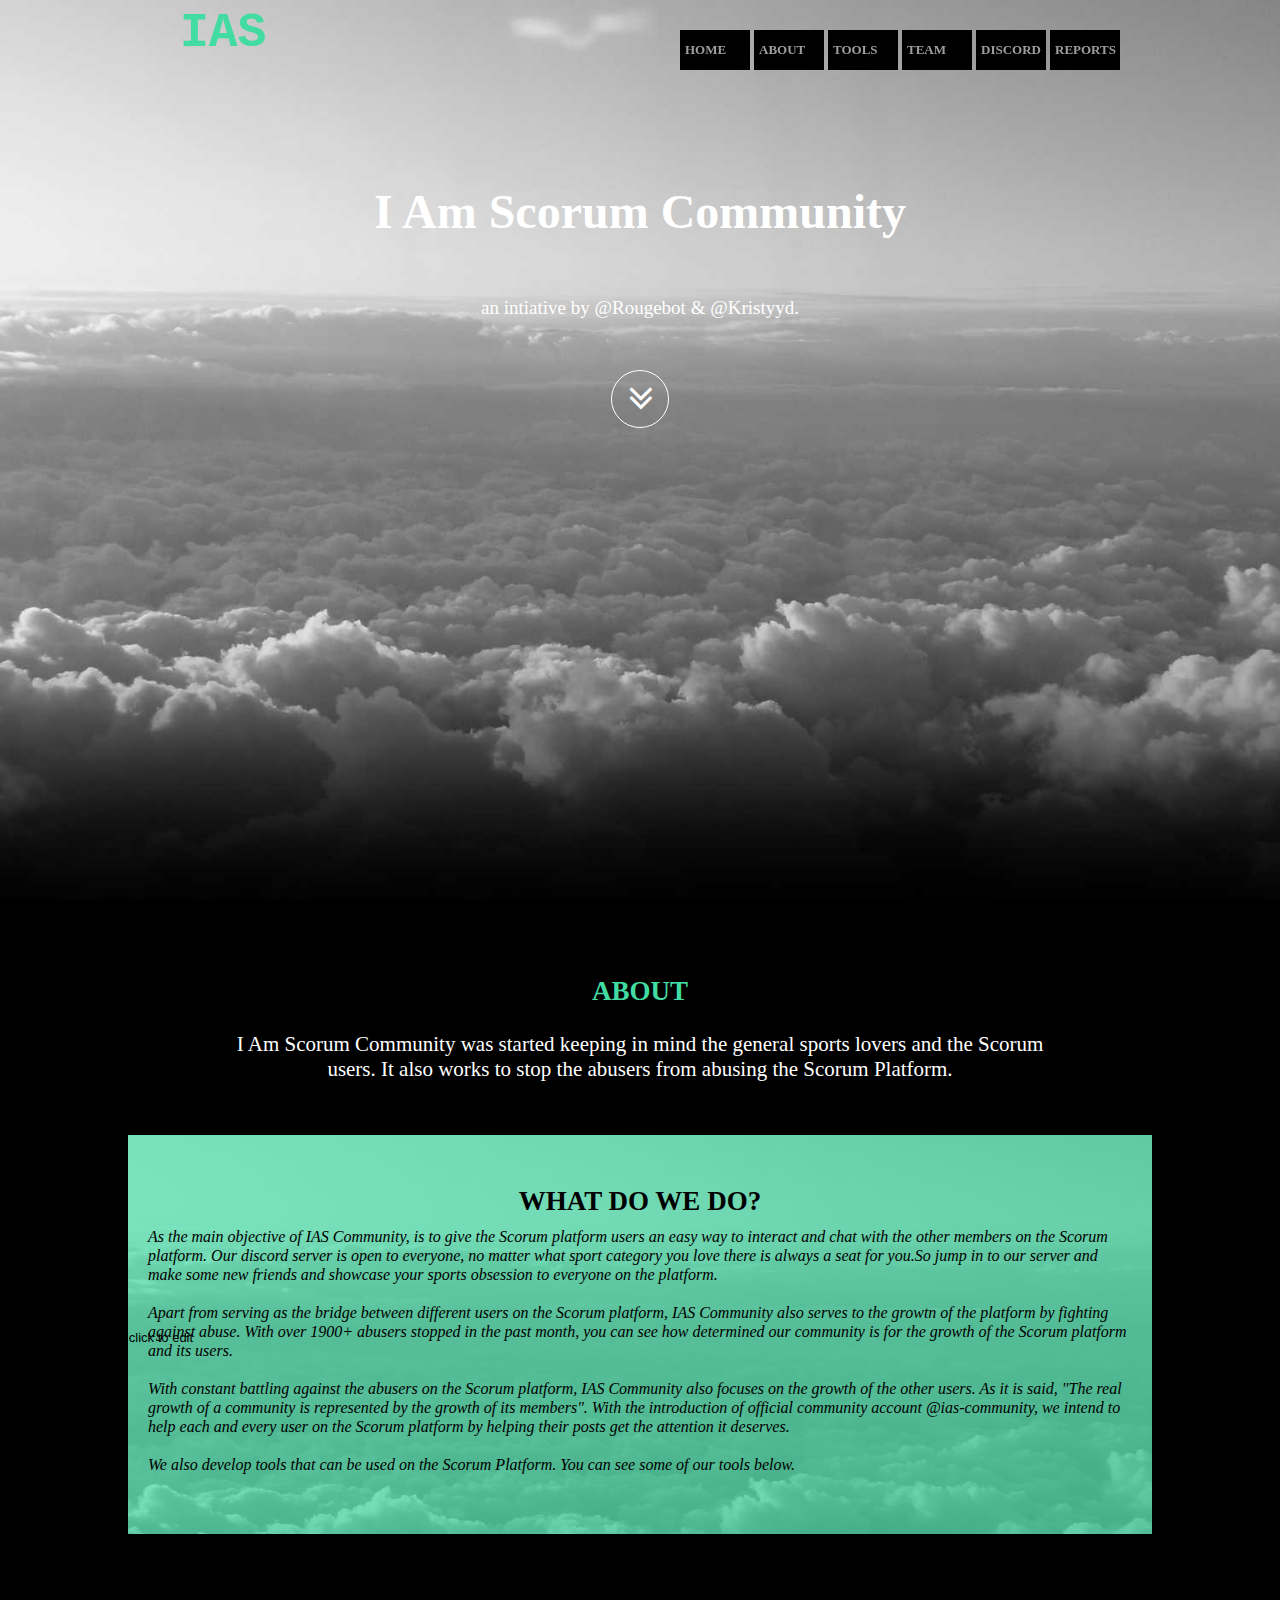
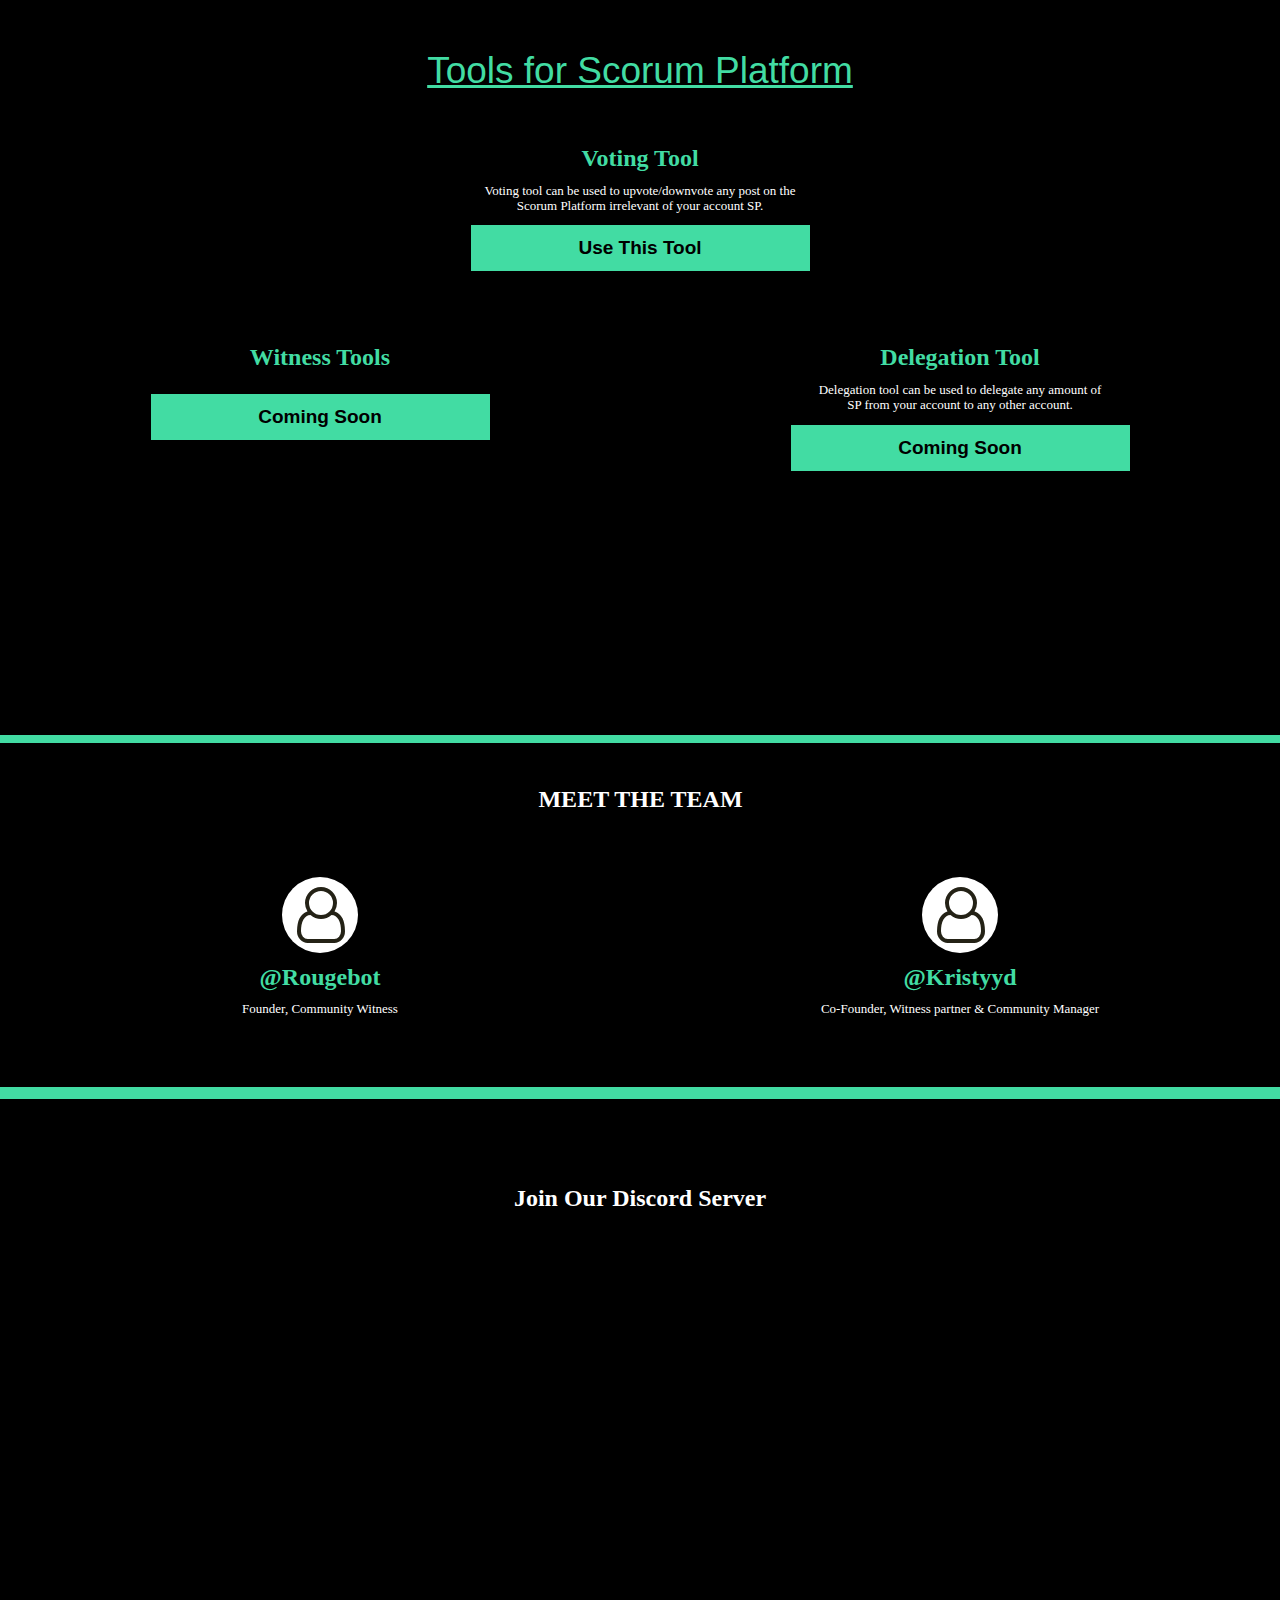
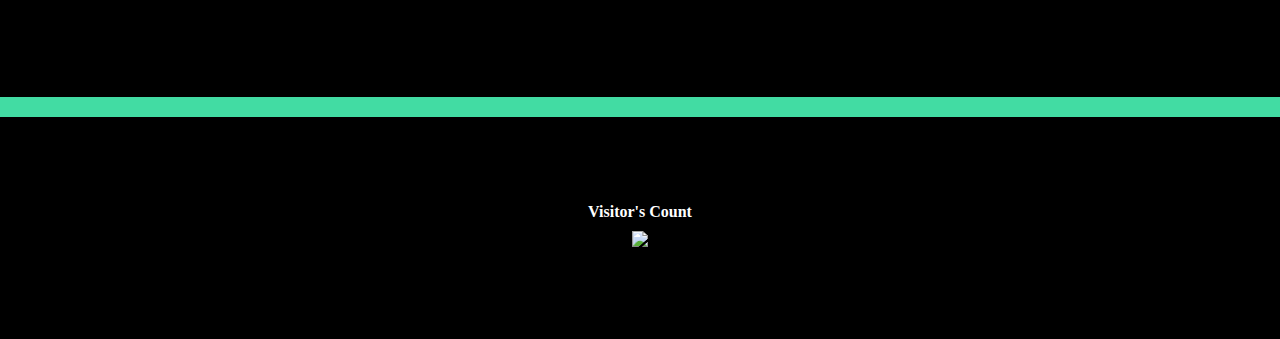
==== index.html @ da286ef6 "Add files via upload" ====
<!doctype html>
<html>
<head>
<meta charset="utf-8">
<title>I Am Scorum Community Official Site</title>

<meta name="viewport" content="width=device-width, initial-scale=1.0">
<link href="font-awesome.min.css" rel="stylesheet">
<link href="I_Am_Scorum.css" rel="stylesheet">
<link href="index.css" rel="stylesheet">
<!-- Insert Google Analytics code here -->
</head>
<body data-spy="scroll">
<div id="wb_Text10">
<span style="color:#000000;font-family:Arial;font-size:13px;">Double click to edit</span></div>
<header id="PageHeader1" data--10-bottom="height:50px;" data--10-top="background:rgba(0,0,0,1);" data-bottom="height:80px;" data-top="background:rgba(0,0,0,0);">
<div id="PageHeader1_Container">
<div id="wb_Text9">
<span style="color:#42DCA3;font-family:'Courier New';font-size:48px;"><strong>IAS</strong></span></div>
<div id="wb_CssMenu1" data--10-top="top:0px;" data-top="top:30px;">
<ul role="menubar">
<li class="firstmain"><a role="menuitem" href="./index.html" target="_self">HOME</a>
</li>
<li><a role="menuitem" href="./index.html#about" target="_self">ABOUT</a>
</li>
<li><a role="menuitem" class="withsubmenu" href="./index.html#Tools_for_scorum" target="_self">TOOLS</a>

<ul role="menu">
<li class="firstitem lastitem"><a role="menuitem" href="./votetool.html" target="_self" title="Voting Tool">Voting&nbsp;Tool</a>
</li>
</ul>
</li>
<li><a role="menuitem" href="./index.html#team" target="_self">TEAM</a>
</li>
<li><a role="menuitem" href="./index.html#contact" target="_self">DISCORD</a>
</li>
<li><a role="menuitem" href="./community_reports.html" target="_self">REPORTS</a>
</li>
</ul>
</div>
</div>
</header>
<div id="intro">
<div id="intro_Container">
<div id="wb_Text1">
<span style="color:#FFFFFF;font-family:'Trebuchet MS';font-size:48px;"><strong>I Am Scorum Community<br><br></strong></span><span style="color:#FFFFFF;font-family:'Trebuchet MS';font-size:19px;">an intiative by @Rougebot &amp; @Kristyyd.<br></span></div>
<div id="wb_FontAwesomeIcon10">
<a href="#about"><div id="FontAwesomeIcon10"><i class="fa fa-angle-double-down"></i></div></a></div>
</div>
</div>
<div id="about">
<div id="about_Container">
<div id="wb_Text3">
<span style="color:#42DCA3;font-family:'Trebuchet MS';font-size:27px;"><strong>ABOUT</strong></span><span style="color:#FFFFFF;font-family:'Trebuchet MS';font-size:21px;"><br><br>I Am Scorum Community was started keeping in mind the general sports lovers and the Scorum users. It also works to stop the abusers from abusing the Scorum Platform.</span></div>
</div>
</div>
<div id="wb_ReadMore">
<div id="ReadMore-overlay"></div>
<div id="ReadMore">
<div class="row">
<div class="col-1">
<div id="wb_Text14">
<span style="color:#000000;font-family:'Trebuchet MS';font-size:27px;"><strong>WHAT DO WE DO?</strong></span>
</div>
<div id="wb_text">
<span style="color:#000000;font-family:'Trebuchet MS';font-size:16px;"><em>As the main objective of IAS Community, is to give the Scorum platform users an easy way to interact and chat with the other members on the Scorum platform. Our discord server is open to everyone, no matter what sport category you love there is always a seat for you.So jump in to our server and make some new friends and showcase your sports obsession to everyone on the platform.<br><br>Apart from serving as the bridge between different users on the Scorum platform, IAS Community also serves to the growtn of the platform by fighting against abuse. With over 1900+ abusers stopped in the past month, you can see how determined our community is for the growth of the Scorum platform and its users.<br><br>With constant battling against the abusers on the Scorum platform, IAS Community also focuses on the growth of the other users. As it is said, &quot;The real growth of a community is represented by the growth of its members&quot;. With the introduction of official community account @ias-community, we intend to help each and every user on the Scorum platform by helping their posts get the attention it deserves.<br><br>We also develop tools that can be used on the Scorum Platform. You can see some of our tools below.</em></span>
</div>
</div>
</div>
</div>
</div>
<div id="Layer1">
<div id="Layer1_Container">
<div id="wb_Text13">
&nbsp;</div>
</div>
</div>
<div id="wb_Tools_for_scorum">
<div id="Tools_for_scorum">
<div class="row">
<div class="col-1">
<div id="wb_Text2">
<span style="color:#42DCA3;font-family:Arial;font-size:37px;"><u>Tools for Scorum Platform</u></span>
</div>
</div>
</div>
</div>
</div>
<div id="wb_LayoutGrid3">
<div id="LayoutGrid3">
<div class="row">
<div class="col-1">
</div>
</div>
</div>
</div>
<div id="wb_LayoutGrid1">
<div id="LayoutGrid1">
<div class="row">
<div class="col-1">
<div id="wb_Heading2">
<h3 id="Heading2">Voting Tool</h3>
</div>
<div id="wb_Text12">
<span style="color:#FFFFFF;font-family:'Trebuchet MS';font-size:13px;">Voting tool can be used to upvote/downvote any post on the<br>Scorum Platform irrelevant of your account SP.</span>
</div>
<a href="./votetool.html"><div id="Banner1"><span>Use This Tool</span></div></a>
</div>
<div class="col-2">
<div id="wb_Heading8">
<h3 id="Heading8">Anonymous Abuser Reporting</h3>
</div>
<div id="wb_Text24">
<span style="color:#FFFFFF;font-family:'Trebuchet MS';font-size:13px;"> Anonymous Abuser Reporting is for those people who want to report an abuse on the Scorum platform but are afraid of revenge flag wars.</span>
</div>
<a href="./community_reports.html"><div id="Banner2"><span>Use This Tool</span></div></a>
</div>
</div>
</div>
</div>
<div id="wb_LayoutGrid2">
<div id="LayoutGrid2">
<div class="row">
<div class="col-1">
<div id="wb_Heading5">
<h3 id="Heading5">Witness Tools</h3>
</div>
<div id="wb_Text20">
&nbsp;
</div>
<div id="Banner3"><span>Coming Soon</span></div>
</div>
<div class="col-2">
<div id="wb_Heading4">
<h3 id="Heading4">Delegation Tool</h3>
</div>
<div id="wb_Text17">
<span style="color:#FFFFFF;font-family:'Trebuchet MS';font-size:13px;">Delegation tool can be used to delegate any amount of<br>SP from your account to any other account.</span>
</div>
<div id="Banner4"><span>Coming Soon</span></div>
</div>
</div>
</div>
</div>
<div id="Layer2">
<div id="Layer2_Container">
<div id="wb_Text15">
&nbsp;</div>
</div>
</div>
<div id="Layer3">
<div id="Layer3_Container">
<div id="wb_Text18">
&nbsp;</div>
</div>
</div>
<div id="team">
<div id="team_Container">
<div id="wb_Text4">
<span style="color:#FFFFFF;font-family:'Trebuchet MS';font-size:24px;"><strong>MEET THE TEAM</strong></span></div>
</div>
</div>
<div id="wb_team_grid">
<div id="team_grid">
<div class="row">
<div class="col-1">
<div id="wb_Team1">
<a href="https://scorum.com/en-us/profile/@rougebot" target="_blank" title="Rougebot"><div id="Team1"><i class="fa fa-user-o"></i></div></a>
</div>
<div id="wb_Name1">
<h3 id="Name1">@Rougebot</h3>
</div>
<div id="wb_Text8">
<span style="color:#FFFFFF;font-family:'Trebuchet MS';font-size:13px;">Founder, Community Witness</span>
</div>
<hr id="spacer-line1">
</div>
<div class="col-2">
<div id="wb_FontAwesomeIcon2">
<a href="https://scorum.com/en-us/profile/@kristyyd" target="_blank" title="Kristyyd"><div id="FontAwesomeIcon2"><i class="fa fa-user-o"></i></div></a>
</div>
<div id="wb_Heading1">
<h3 id="Heading1">@Kristyyd</h3>
</div>
<div id="wb_Text7">
<span style="color:#FFFFFF;font-family:'Trebuchet MS';font-size:13px;">Co-Founder, Witness partner &amp; Community Manager</span>
</div>
</div>
</div>
</div>
</div>
<div id="quote">
<div id="quote_Container">
<div id="wb_Text5">
&nbsp;</div>
</div>
</div>
<div id="wb_contact">
<div id="contact">
<div class="row">
<div class="col-1">
<div id="wb_Text6">
<span style="color:#FFFFFF;font-family:'Trebuchet MS';font-size:24px;"><strong>Join Our Discord Server</strong></span>
</div>
<div id="Html1">
<iframe src="https://discordapp.com/widget?id=514727382062727178&theme=dark" width="300" height="400" allowtransparency="true" frameborder="0"></iframe></div>
</div>
</div>
</div>
</div>
<div id="Layer4">
<div id="Layer4_Container">
<div id="wb_Text19">
&nbsp;</div>
</div>
</div>
<div id="wb_LayoutGrid4">
<div id="LayoutGrid4">
<div class="row">
<div class="col-1">
<div id="wb_Text23">
<span style="color:#FFFFFF;font-family:'Trebuchet MS';font-size:16px;"><strong>Visitor's Count</strong></span>
</div>
<div id="Html3">
<div align=center><a href='https://www.counter12.com'><img src='https://www.counter12.com/img-7d6bW51db5ay3047-9.gif' border='0' alt='conter12'></a></div></div>
</div>
</div>
</div>
</div>
<script src="jquery-1.12.4.min.js"></script>
<script src="skrollr.min.js"></script>
<script src="jquery-ui.min.js"></script>
<script src="wb.animatetext.min.js"></script>
<script src="scrollspy.min.js"></script>
<script src="wwb14.min.js"></script>
<script type='text/javascript' src='https://www.counter12.com/ad.js?id=7d6bW51db5ay3047'></script><script src="index.js"></script>
</body>
</html>
---- I_Am_Scorum.css ----
@-webkit-keyframes animate-background
{
   0% { background-color: #000000;  }
   100% { background-color: #FFFFFF;  }
}
@-moz-keyframes animate-background
{
   0% { background-color: #000000;  }
   100% { background-color: #FFFFFF;  }
}
@-o-keyframes animate-background
{
   0% { background-color: #000000;  }
   100% { background-color: #FFFFFF;  }
}
@-ms-keyframes animate-background
{
   0% { background-color: #000000;  }
   100% { background-color: #FFFFFF;  }
}
@keyframes animate-background
{
   0% { background-color: #000000;  }
   100% { background-color: #FFFFFF;  }
}
@-webkit-keyframes animate-fade-in
{
   0% { opacity: 0;  }
   100% { opacity: 1;  }
}
@-moz-keyframes animate-fade-in
{
   0% { opacity: 0;  }
   100% { opacity: 1;  }
}
@-o-keyframes animate-fade-in
{
   0% { opacity: 0;  }
   100% { opacity: 1;  }
}
@-ms-keyframes animate-fade-in
{
   0% { opacity: 0;  }
   100% { opacity: 1;  }
}
@keyframes animate-fade-in
{
   0% { opacity: 0;  }
   100% { opacity: 1;  }
}
@-webkit-keyframes animate-fade-out
{
   0% { opacity: 1;  }
   100% { opacity: 0;  }
}
@-moz-keyframes animate-fade-out
{
   0% { opacity: 1;  }
   100% { opacity: 0;  }
}
@-o-keyframes animate-fade-out
{
   0% { opacity: 1;  }
   100% { opacity: 0;  }
}
@-ms-keyframes animate-fade-out
{
   0% { opacity: 1;  }
   100% { opacity: 0;  }
}
@keyframes animate-fade-out
{
   0% { opacity: 1;  }
   100% { opacity: 0;  }
}
@-webkit-keyframes transform-scale-in
{
   0% { opacity: 0; -webkit-transform: rotate(0deg) scale(0,0) ;  }
   100% { opacity: 1; -webkit-transform: rotate(0deg) scale(1.0,1.0) ;  }
}
@-moz-keyframes transform-scale-in
{
   0% { opacity: 0; -moz-transform: rotate(0deg) scale(0,0) ;  }
   100% { opacity: 1; -moz-transform: rotate(0deg) scale(1.0,1.0) ;  }
}
@-o-keyframes transform-scale-in
{
   0% { opacity: 0; -o-transform: rotate(0deg) scale(0,0) ;  }
   100% { opacity: 1; -o-transform: rotate(0deg) scale(1.0,1.0) ;  }
}
@-ms-keyframes transform-scale-in
{
   0% { opacity: 0; -ms-transform: rotate(0deg) scale(0,0) ;  }
   100% { opacity: 1; -ms-transform: rotate(0deg) scale(1.0,1.0) ;  }
}
@keyframes transform-scale-in
{
   0% { opacity: 0; transform: rotate(0deg) scale(0,0) ;  }
   100% { opacity: 1; transform: rotate(0deg) scale(1.0,1.0) ;  }
}
@-webkit-keyframes transform-spring
{
   0% { -webkit-transform: rotate(0deg) ;  }
   30% { -webkit-transform: rotate(0deg) scale(1.0,0.5) ;  }
   40% { -webkit-transform: rotate(0deg) scale(1.0,1.5) ;  }
   50% { -webkit-transform: rotate(0deg) scale(1.0,0.7) ;  }
   61% { -webkit-transform: rotate(0deg) scale(1.0,1.4) ;  }
   72% { -webkit-transform: rotate(0deg) scale(1.0,0.8) ;  }
   83% { -webkit-transform: rotate(0deg) scale(1.0,1.2) ;  }
   100% { -webkit-transform: rotate(0deg) scale(1.0,1.0) ;  }
}
@-moz-keyframes transform-spring
{
   0% { -moz-transform: rotate(0deg) ;  }
   30% { -moz-transform: rotate(0deg) scale(1.0,0.5) ;  }
   40% { -moz-transform: rotate(0deg) scale(1.0,1.5) ;  }
   50% { -moz-transform: rotate(0deg) scale(1.0,0.7) ;  }
   61% { -moz-transform: rotate(0deg) scale(1.0,1.4) ;  }
   72% { -moz-transform: rotate(0deg) scale(1.0,0.8) ;  }
   83% { -moz-transform: rotate(0deg) scale(1.0,1.2) ;  }
   100% { -moz-transform: rotate(0deg) scale(1.0,1.0) ;  }
}
@-o-keyframes transform-spring
{
   0% { -o-transform: rotate(0deg) ;  }
   30% { -o-transform: rotate(0deg) scale(1.0,0.5) ;  }
   40% { -o-transform: rotate(0deg) scale(1.0,1.5) ;  }
   50% { -o-transform: rotate(0deg) scale(1.0,0.7) ;  }
   61% { -o-transform: rotate(0deg) scale(1.0,1.4) ;  }
   72% { -o-transform: rotate(0deg) scale(1.0,0.8) ;  }
   83% { -o-transform: rotate(0deg) scale(1.0,1.2) ;  }
   100% { -o-transform: rotate(0deg) scale(1.0,1.0) ;  }
}
@-ms-keyframes transform-spring
{
   0% { -ms-transform: rotate(0deg) ;  }
   30% { -ms-transform: rotate(0deg) scale(1.0,0.5) ;  }
   40% { -ms-transform: rotate(0deg) scale(1.0,1.5) ;  }
   50% { -ms-transform: rotate(0deg) scale(1.0,0.7) ;  }
   61% { -ms-transform: rotate(0deg) scale(1.0,1.4) ;  }
   72% { -ms-transform: rotate(0deg) scale(1.0,0.8) ;  }
   83% { -ms-transform: rotate(0deg) scale(1.0,1.2) ;  }
   100% { -ms-transform: rotate(0deg) scale(1.0,1.0) ;  }
}
@keyframes transform-spring
{
   0% { transform: rotate(0deg) ;  }
   30% { transform: rotate(0deg) scale(1.0,0.5) ;  }
   40% { transform: rotate(0deg) scale(1.0,1.5) ;  }
   50% { transform: rotate(0deg) scale(1.0,0.7) ;  }
   61% { transform: rotate(0deg) scale(1.0,1.4) ;  }
   72% { transform: rotate(0deg) scale(1.0,0.8) ;  }
   83% { transform: rotate(0deg) scale(1.0,1.2) ;  }
   100% { transform: rotate(0deg) scale(1.0,1.0) ;  }
}
@-webkit-keyframes transform-swing
{
   0% { -webkit-transform: rotate(0deg) ;  }
   20% { -webkit-transform-origin: top center; -webkit-transform: rotate(15deg) ;  }
   40% { -webkit-transform-origin: top center; -webkit-transform: rotate(-10deg) ;  }
   60% { -webkit-transform-origin: top center; -webkit-transform: rotate(5deg) ;  }
   80% { -webkit-transform-origin: top center; -webkit-transform: rotate(-5deg) ;  }
   100% { -webkit-transform-origin: top center; -webkit-transform: rotate(0deg) ;  }
}
@-moz-keyframes transform-swing
{
   0% { -moz-transform: rotate(0deg) ;  }
   20% { -moz-transform-origin: top center; -moz-transform: rotate(15deg) ;  }
   40% { -moz-transform-origin: top center; -moz-transform: rotate(-10deg) ;  }
   60% { -moz-transform-origin: top center; -moz-transform: rotate(5deg) ;  }
   80% { -moz-transform-origin: top center; -moz-transform: rotate(-5deg) ;  }
   100% { -moz-transform-origin: top center; -moz-transform: rotate(0deg) ;  }
}
@-o-keyframes transform-swing
{
   0% { -o-transform: rotate(0deg) ;  }
   20% { -o-transform-origin: top center; -o-transform: rotate(15deg) ;  }
   40% { -o-transform-origin: top center; -o-transform: rotate(-10deg) ;  }
   60% { -o-transform-origin: top center; -o-transform: rotate(5deg) ;  }
   80% { -o-transform-origin: top center; -o-transform: rotate(-5deg) ;  }
   100% { -o-transform-origin: top center; -o-transform: rotate(0deg) ;  }
}
@-ms-keyframes transform-swing
{
   0% { -ms-transform: rotate(0deg) ;  }
   20% { -ms-transform-origin: top center; -ms-transform: rotate(15deg) ;  }
   40% { -ms-transform-origin: top center; -ms-transform: rotate(-10deg) ;  }
   60% { -ms-transform-origin: top center; -ms-transform: rotate(5deg) ;  }
   80% { -ms-transform-origin: top center; -ms-transform: rotate(-5deg) ;  }
   100% { -ms-transform-origin: top center; -ms-transform: rotate(0deg) ;  }
}
@keyframes transform-swing
{
   0% { transform: rotate(0deg) ;  }
   20% { transform-origin: top center; transform: rotate(15deg) ;  }
   40% { transform-origin: top center; transform: rotate(-10deg) ;  }
   60% { transform-origin: top center; transform: rotate(5deg) ;  }
   80% { transform-origin: top center; transform: rotate(-5deg) ;  }
   100% { transform-origin: top center; transform: rotate(0deg) ;  }
}
@-webkit-keyframes transform-tada
{
   0% { -webkit-transform: rotate(0deg) ;  }
   10% { -webkit-transform: rotate(-3deg) scale(0.9,0.9) ;  }
   20% { -webkit-transform: rotate(-3deg) scale(0.9,0.9) ;  }
   30% { -webkit-transform: rotate(3deg) scale(1.1,1.1) ;  }
   40% { -webkit-transform: rotate(-3deg) scale(1.1,1.1) ;  }
   50% { -webkit-transform: rotate(3deg) scale(1.1,1.1) ;  }
   60% { -webkit-transform: rotate(-3deg) scale(1.1,1.1) ;  }
   70% { -webkit-transform: rotate(3deg) scale(1.1,1.1) ;  }
   80% { -webkit-transform: rotate(-3deg) scale(1.1,1.1) ;  }
   90% { -webkit-transform: rotate(3deg) scale(1.1,1.1) ;  }
   100% { -webkit-transform: rotate(0deg) scale(1.0,1.0) ;  }
}
@-moz-keyframes transform-tada
{
   0% { -moz-transform: rotate(0deg) ;  }
   10% { -moz-transform: rotate(-3deg) scale(0.9,0.9) ;  }
   20% { -moz-transform: rotate(-3deg) scale(0.9,0.9) ;  }
   30% { -moz-transform: rotate(3deg) scale(1.1,1.1) ;  }
   40% { -moz-transform: rotate(-3deg) scale(1.1,1.1) ;  }
   50% { -moz-transform: rotate(3deg) scale(1.1,1.1) ;  }
   60% { -moz-transform: rotate(-3deg) scale(1.1,1.1) ;  }
   70% { -moz-transform: rotate(3deg) scale(1.1,1.1) ;  }
   80% { -moz-transform: rotate(-3deg) scale(1.1,1.1) ;  }
   90% { -moz-transform: rotate(3deg) scale(1.1,1.1) ;  }
   100% { -moz-transform: rotate(0deg) scale(1.0,1.0) ;  }
}
@-o-keyframes transform-tada
{
   0% { -o-transform: rotate(0deg) ;  }
   10% { -o-transform: rotate(-3deg) scale(0.9,0.9) ;  }
   20% { -o-transform: rotate(-3deg) scale(0.9,0.9) ;  }
   30% { -o-transform: rotate(3deg) scale(1.1,1.1) ;  }
   40% { -o-transform: rotate(-3deg) scale(1.1,1.1) ;  }
   50% { -o-transform: rotate(3deg) scale(1.1,1.1) ;  }
   60% { -o-transform: rotate(-3deg) scale(1.1,1.1) ;  }
   70% { -o-transform: rotate(3deg) scale(1.1,1.1) ;  }
   80% { -o-transform: rotate(-3deg) scale(1.1,1.1) ;  }
   90% { -o-transform: rotate(3deg) scale(1.1,1.1) ;  }
   100% { -o-transform: rotate(0deg) scale(1.0,1.0) ;  }
}
@-ms-keyframes transform-tada
{
   0% { -ms-transform: rotate(0deg) ;  }
   10% { -ms-transform: rotate(-3deg) scale(0.9,0.9) ;  }
   20% { -ms-transform: rotate(-3deg) scale(0.9,0.9) ;  }
   30% { -ms-transform: rotate(3deg) scale(1.1,1.1) ;  }
   40% { -ms-transform: rotate(-3deg) scale(1.1,1.1) ;  }
   50% { -ms-transform: rotate(3deg) scale(1.1,1.1) ;  }
   60% { -ms-transform: rotate(-3deg) scale(1.1,1.1) ;  }
   70% { -ms-transform: rotate(3deg) scale(1.1,1.1) ;  }
   80% { -ms-transform: rotate(-3deg) scale(1.1,1.1) ;  }
   90% { -ms-transform: rotate(3deg) scale(1.1,1.1) ;  }
   100% { -ms-transform: rotate(0deg) scale(1.0,1.0) ;  }
}
@keyframes transform-tada
{
   0% { transform: rotate(0deg) ;  }
   10% { transform: rotate(-3deg) scale(0.9,0.9) ;  }
   20% { transform: rotate(-3deg) scale(0.9,0.9) ;  }
   30% { transform: rotate(3deg) scale(1.1,1.1) ;  }
   40% { transform: rotate(-3deg) scale(1.1,1.1) ;  }
   50% { transform: rotate(3deg) scale(1.1,1.1) ;  }
   60% { transform: rotate(-3deg) scale(1.1,1.1) ;  }
   70% { transform: rotate(3deg) scale(1.1,1.1) ;  }
   80% { transform: rotate(-3deg) scale(1.1,1.1) ;  }
   90% { transform: rotate(3deg) scale(1.1,1.1) ;  }
   100% { transform: rotate(0deg) scale(1.0,1.0) ;  }
}
@-webkit-keyframes transform-wobble
{
   0% { -webkit-transform: rotate(0deg) ;  }
   15% { -webkit-transform: translate(-25%,0px) rotate(-5deg) ;  }
   30% { -webkit-transform: translate(20%,0px) rotate(3deg) ;  }
   45% { -webkit-transform: translate(-15%,0px) rotate(-3deg) ;  }
   60% { -webkit-transform: translate(10%,0px) rotate(2deg) ;  }
   75% { -webkit-transform: translate(-5%,0px) rotate(-1deg) ;  }
   100% { -webkit-transform: translate(0px,0px) rotate(0deg) ;  }
}
@-moz-keyframes transform-wobble
{
   0% { -moz-transform: rotate(0deg) ;  }
   15% { -moz-transform: translate(-25%,0px) rotate(-5deg) ;  }
   30% { -moz-transform: translate(20%,0px) rotate(3deg) ;  }
   45% { -moz-transform: translate(-15%,0px) rotate(-3deg) ;  }
   60% { -moz-transform: translate(10%,0px) rotate(2deg) ;  }
   75% { -moz-transform: translate(-5%,0px) rotate(-1deg) ;  }
   100% { -moz-transform: translate(0px,0px) rotate(0deg) ;  }
}
@-o-keyframes transform-wobble
{
   0% { -o-transform: rotate(0deg) ;  }
   15% { -o-transform: translate(-25%,0px) rotate(-5deg) ;  }
   30% { -o-transform: translate(20%,0px) rotate(3deg) ;  }
   45% { -o-transform: translate(-15%,0px) rotate(-3deg) ;  }
   60% { -o-transform: translate(10%,0px) rotate(2deg) ;  }
   75% { -o-transform: translate(-5%,0px) rotate(-1deg) ;  }
   100% { -o-transform: translate(0px,0px) rotate(0deg) ;  }
}
@-ms-keyframes transform-wobble
{
   0% { -ms-transform: rotate(0deg) ;  }
   15% { -ms-transform: translate(-25%,0px) rotate(-5deg) ;  }
   30% { -ms-transform: translate(20%,0px) rotate(3deg) ;  }
   45% { -ms-transform: translate(-15%,0px) rotate(-3deg) ;  }
   60% { -ms-transform: translate(10%,0px) rotate(2deg) ;  }
   75% { -ms-transform: translate(-5%,0px) rotate(-1deg) ;  }
   100% { -ms-transform: translate(0px,0px) rotate(0deg) ;  }
}
@keyframes transform-wobble
{
   0% { transform: rotate(0deg) ;  }
   15% { transform: translate(-25%,0px) rotate(-5deg) ;  }
   30% { transform: translate(20%,0px) rotate(3deg) ;  }
   45% { transform: translate(-15%,0px) rotate(-3deg) ;  }
   60% { transform: translate(10%,0px) rotate(2deg) ;  }
   75% { transform: translate(-5%,0px) rotate(-1deg) ;  }
   100% { transform: translate(0px,0px) rotate(0deg) ;  }
}
a
{
   color: #42DCA3;
   text-decoration: underline;
}
a:hover
{
   color: #ADFF2F;
   text-decoration: underline;
}
input:focus, textarea:focus, select:focus
{
   outline: none;
}
.visibility-hidden
{
   visibility: hidden;
}
a.ias_site
{
   color: #42DCA3;
   text-decoration: underline;
}
a.ias_site:visited
{
   color: #42DCA3;
   text-decoration: underline;
}
a.ias_site:active
{
   color: #42DCA3;
   text-decoration: underline;
}
a.ias_site:hover
{
   color: #ADFF2F;
   text-decoration: underline;
}
h1, .h1
{
   font-family: Arial;
   font-weight: bold;
   font-size: 32px;
   text-decoration: none;
   color: #000000;
   background-color: transparent;
   margin: 0px 0px 0px 0px;
   padding: 0px 0px 0px 0px;
   display: inline;
}
h2, .h2
{
   font-family: Arial;
   font-weight: bold;
   font-size: 27px;
   text-decoration: none;
   color: #000000;
   background-color: transparent;
   margin: 0px 0px 0px 0px;
   padding: 0px 0px 0px 0px;
   display: inline;
}
h3, .h3
{
   font-family: Arial;
   font-size: 24px;
   text-decoration: none;
   color: #000000;
   background-color: transparent;
   margin: 0px 0px 0px 0px;
   padding: 0px 0px 0px 0px;
   display: inline;
}
h4, .h4
{
   font-family: Arial;
   font-size: 21px;
   font-style: italic;
   text-decoration: none;
   color: #000000;
   background-color: transparent;
   margin: 0px 0px 0px 0px;
   padding: 0px 0px 0px 0px;
   display: inline;
}
h5, .h5
{
   font-family: Arial;
   font-size: 19px;
   text-decoration: none;
   color: #000000;
   background-color: transparent;
   margin: 0px 0px 0px 0px;
   padding: 0px 0px 0px 0px;
   display: inline;
}
h6, .h6
{
   font-family: Arial;
   font-size: 16px;
   text-decoration: none;
   color: #000000;
   background-color: transparent;
   margin: 0px 0px 0px 0px;
   padding: 0px 0px 0px 0px;
   display: inline;
}
.CustomStyle
{
   font-family: "Courier New";
   font-weight: bold;
   font-size: 16px;
   text-decoration: none;
   color: #000080;
   background-color: transparent;
}
---- index.css ----
html, body, #container
{
   width: 100%;
   height: 100%;
}
body
{
   background-color: #000000;
   color: #000000;
   font-family: Arial;
   font-weight: normal;
   font-size: 13px;
   line-height: 1.1875;
   margin: 0;
   padding: 0;
   overflow-x: hidden;
}
#PageHeader1
{
   background-color: #000000;
   background-image: none;
   box-sizing: border-box;
}
#PageHeader1
{
   -webkit-transition: all 500ms linear 0ms;
   -moz-transition: all 500ms linear 0ms;
   transition: all 500ms linear 0ms;
}
#wb_Text6 
{
   background-color: transparent;
   background-image: none;
   border: 0px solid #000000;
   padding: 10px 0px 10px 0px;
   margin: 0;
   text-align: center;
}
#wb_Text6 div
{
   text-align: center;
}
#wb_Text14 
{
   background-color: transparent;
   background-image: none;
   border: 0px solid #000000;
   padding: 0;
   margin: 0;
   text-align: center;
}
#wb_Text14 div
{
   text-align: center;
}
#wb_FontAwesomeIcon2
{
   background-color: #FFFFFF;
   background-image: none;
   border: 0px solid #000000;
   border-radius: 50%;
   text-align: center;
   margin: 0;
   padding: 10px 10px 10px 10px;
   vertical-align: top;
   display:inline-block;
   position:relative;
}
#wb_FontAwesomeIcon2:hover
{
   background-color: #000000;
   background-image: none;
   border: 0px solid #000000;
}
#FontAwesomeIcon2
{
   height: 56px;
   width: 56px;
}
#FontAwesomeIcon2 i
{
   color: #242216;
   display: inline-block;
   font-size: 56px;
   line-height: 56px;
   vertical-align: middle;
   width: 47px;
}
#wb_FontAwesomeIcon2:hover i
{
   color: #42DCA3;
}
#intro
{
   background-color: transparent;
   background-image: url(images/clouds_bg.jpg);
   background-repeat: repeat;
   background-position: center bottom;
   background-attachment: scroll;
   background-size: cover;
   margin: 0;
}
#about
{
   background-color: #000000;
   background-image: none;
   margin: 0;
}
#wb_Text1 
{
   background-color: transparent;
   background-image: none;
   border: 0px solid #000000;
   padding: 0;
   margin: 0;
   text-align: center;
}
#wb_Text1 div
{
   text-align: center;
}
#wb_Text3 
{
   background-color: transparent;
   background-image: none;
   border: 0px solid #000000;
   padding: 0;
   margin: 0;
   text-align: center;
}
#wb_Text3 div
{
   text-align: center;
}
#wb_Text4 
{
   background-color: transparent;
   background-image: none;
   border: 0px solid #000000;
   padding: 0;
   margin: 0;
   text-align: center;
}
#wb_Text4 div
{
   text-align: center;
}
#wb_ReadMore
{
   clear: both;
   position: relative;
   table-layout: fixed;
   display: table;
   text-align: center;
   width: 100%;
   background-color: transparent;
   background-image: url(images/clouds_bg.jpg);
   background-repeat: repeat;
   background-position: center center;
   background-attachment: scroll;
   background-size: cover;
   border: 0px solid #000000;
   box-sizing: border-box;
   margin: 0;
   margin-right: auto;
   margin-left: auto;
   max-width: 1024px;
}
#ReadMore
{
   box-sizing: border-box;
   padding: 50px 0px 50px 0px;
   margin-right: auto;
   margin-left: auto;
}
#ReadMore .row
{
   margin-right: 0;
   margin-left: 0;
}
#ReadMore > .row > .col-1
{
   box-sizing: border-box;
   font-size: 0px;
   min-height: 1px;
   padding-right: 0px;
   padding-left: 0px;
   position: relative;
}
#ReadMore > .row > .col-1
{
   float: left;
}
#ReadMore > .row > .col-1
{
   background-color: transparent;
   background-image: none;
   border: 0px solid #FFFFFF;
   width: 100%;
   text-align: center;
}
#ReadMore:before,
#ReadMore:after,
#ReadMore .row:before,
#ReadMore .row:after
{
   display: table;
   content: " ";
}
#ReadMore:after,
#ReadMore .row:after
{
   clear: both;
}
@media (max-width: 480px)
{
#ReadMore > .row > .col-1
{
   float: none;
   width: 100% !important;
}
}
#ReadMore-overlay
{
   position: absolute;
   top: 0;
   right: 0;
   bottom: 0;
   left: 0;
   background-color: #42DCA3;
   opacity: 0.68;
}
#Layer1
{
   background-color: #000000;
   background-image: none;
   margin: 0;
}
#wb_Tools_for_scorum
{
   clear: both;
   position: relative;
   table-layout: fixed;
   display: table;
   text-align: center;
   width: 100%;
   background-color: transparent;
   background-image: none;
   border: 0px solid #CCCCCC;
   box-sizing: border-box;
   margin: 0;
}
#Tools_for_scorum
{
   box-sizing: border-box;
   padding: 0px 15px 0px 15px;
   margin-right: auto;
   margin-left: auto;
}
#Tools_for_scorum .row
{
   margin-right: -15px;
   margin-left: -15px;
}
#Tools_for_scorum > .row > .col-1
{
   box-sizing: border-box;
   font-size: 0px;
   min-height: 1px;
   padding-right: 15px;
   padding-left: 15px;
   position: relative;
}
#Tools_for_scorum > .row > .col-1
{
   float: left;
}
#Tools_for_scorum > .row > .col-1
{
   background-color: transparent;
   background-image: none;
   border: 0px solid #FFFFFF;
   width: 100%;
   text-align: center;
}
#Tools_for_scorum:before,
#Tools_for_scorum:after,
#Tools_for_scorum .row:before,
#Tools_for_scorum .row:after
{
   display: table;
   content: " ";
}
#Tools_for_scorum:after,
#Tools_for_scorum .row:after
{
   clear: both;
}
@media (max-width: 480px)
{
#Tools_for_scorum > .row > .col-1
{
   float: none;
   width: 100% !important;
}
}
#wb_LayoutGrid3
{
   clear: both;
   position: relative;
   table-layout: fixed;
   display: table;
   text-align: center;
   width: 100%;
   background-color: transparent;
   background-image: none;
   border: 0px solid #CCCCCC;
   box-sizing: border-box;
   margin: 0;
}
#LayoutGrid3
{
   box-sizing: border-box;
   padding: 0px 15px 0px 15px;
   margin-right: auto;
   margin-left: auto;
}
#LayoutGrid3 .row
{
   margin-right: -15px;
   margin-left: -15px;
}
#LayoutGrid3 > .row > .col-1
{
   box-sizing: border-box;
   font-size: 0px;
   min-height: 1px;
   padding-right: 15px;
   padding-left: 15px;
   position: relative;
}
#LayoutGrid3 > .row > .col-1
{
   float: left;
}
#LayoutGrid3 > .row > .col-1
{
   background-color: transparent;
   background-image: none;
   border: 0px solid #FFFFFF;
   width: 100%;
   text-align: center;
}
#LayoutGrid3:before,
#LayoutGrid3:after,
#LayoutGrid3 .row:before,
#LayoutGrid3 .row:after
{
   display: table;
   content: " ";
}
#LayoutGrid3:after,
#LayoutGrid3 .row:after
{
   clear: both;
}
@media (max-width: 480px)
{
#LayoutGrid3 > .row > .col-1
{
   float: none;
   width: 100% !important;
}
}
#wb_LayoutGrid1
{
   clear: both;
   position: relative;
   table-layout: fixed;
   display: table;
   text-align: center;
   width: 100%;
   background-color: #000000;
   background-image: none;
   border: 0px solid #CCCCCC;
   box-sizing: border-box;
   margin: 0;
   margin-right: auto;
   margin-left: auto;
   max-width: 1280px;
}
#LayoutGrid1
{
   box-sizing: border-box;
   padding: 40px 15px 20px 15px;
   margin-right: auto;
   margin-left: auto;
}
#LayoutGrid1 .row
{
   margin-right: -15px;
   margin-left: -15px;
}
#LayoutGrid1 > .row > .col-1, #LayoutGrid1 > .row > .col-2
{
   box-sizing: border-box;
   font-size: 0px;
   min-height: 1px;
   padding-right: 15px;
   padding-left: 15px;
   position: relative;
}
#LayoutGrid1 > .row > .col-1, #LayoutGrid1 > .row > .col-2
{
   float: left;
}
#LayoutGrid1 > .row > .col-1
{
   background-color: transparent;
   background-image: none;
   border: 0px solid #FFFFFF;
   width: 100%;
   text-align: center;
}
#LayoutGrid1 > .row > .col-2
{
   background-color: transparent;
   background-image: none;
   border: 0px solid #FFFFFF;
   display: none;
   width: 0;
   text-align: center;
}
#LayoutGrid1:before,
#LayoutGrid1:after,
#LayoutGrid1 .row:before,
#LayoutGrid1 .row:after
{
   display: table;
   content: " ";
}
#LayoutGrid1:after,
#LayoutGrid1 .row:after
{
   clear: both;
}
@media (max-width: 480px)
{
#LayoutGrid1 > .row > .col-1, #LayoutGrid1 > .row > .col-2
{
   float: none;
   width: 100%;
}
}
#wb_LayoutGrid2
{
   clear: both;
   position: relative;
   table-layout: fixed;
   display: table;
   text-align: center;
   width: 100%;
   background-color: #000000;
   background-image: none;
   border: 0px solid #CCCCCC;
   box-sizing: border-box;
   margin: 0;
   margin-right: auto;
   margin-left: auto;
   max-width: 1280px;
}
#LayoutGrid2
{
   box-sizing: border-box;
   padding: 40px 15px 20px 15px;
   margin-right: auto;
   margin-left: auto;
}
#LayoutGrid2 .row
{
   margin-right: -15px;
   margin-left: -15px;
}
#LayoutGrid2 > .row > .col-1, #LayoutGrid2 > .row > .col-2
{
   box-sizing: border-box;
   font-size: 0px;
   min-height: 1px;
   padding-right: 15px;
   padding-left: 15px;
   position: relative;
}
#LayoutGrid2 > .row > .col-1, #LayoutGrid2 > .row > .col-2
{
   float: left;
}
#LayoutGrid2 > .row > .col-1
{
   background-color: transparent;
   background-image: none;
   border: 0px solid #FFFFFF;
   width: 50%;
   text-align: center;
}
#LayoutGrid2 > .row > .col-2
{
   background-color: transparent;
   background-image: none;
   border: 0px solid #FFFFFF;
   width: 50%;
   text-align: center;
}
#LayoutGrid2:before,
#LayoutGrid2:after,
#LayoutGrid2 .row:before,
#LayoutGrid2 .row:after
{
   display: table;
   content: " ";
}
#LayoutGrid2:after,
#LayoutGrid2 .row:after
{
   clear: both;
}
@media (max-width: 480px)
{
#LayoutGrid2 > .row > .col-1, #LayoutGrid2 > .row > .col-2
{
   float: none;
   width: 100%;
}
}
#Layer2
{
   background-color: #000000;
   background-image: none;
   margin: 0;
}
#Layer3
{
   background-color: #42DCA3;
   background-image: none;
   margin: 0;
}
#team
{
   background-color: #000000;
   background-image: none;
   margin: 0;
}
#wb_team_grid
{
   clear: both;
   position: relative;
   table-layout: fixed;
   display: table;
   text-align: center;
   width: 100%;
   background-color: #000000;
   background-image: none;
   border: 0px solid #CCCCCC;
   box-sizing: border-box;
   margin: 0;
   margin-right: auto;
   margin-left: auto;
   max-width: 1280px;
}
#team_grid
{
   box-sizing: border-box;
   padding: 40px 15px 20px 15px;
   margin-right: auto;
   margin-left: auto;
}
#team_grid .row
{
   margin-right: -15px;
   margin-left: -15px;
}
#team_grid > .row > .col-1, #team_grid > .row > .col-2
{
   box-sizing: border-box;
   font-size: 0px;
   min-height: 1px;
   padding-right: 15px;
   padding-left: 15px;
   position: relative;
}
#team_grid > .row > .col-1, #team_grid > .row > .col-2
{
   float: left;
}
#team_grid > .row > .col-1
{
   background-color: transparent;
   background-image: none;
   border: 0px solid #FFFFFF;
   width: 50%;
   text-align: center;
}
#team_grid > .row > .col-2
{
   background-color: transparent;
   background-image: none;
   border: 0px solid #FFFFFF;
   width: 50%;
   text-align: center;
}
#team_grid:before,
#team_grid:after,
#team_grid .row:before,
#team_grid .row:after
{
   display: table;
   content: " ";
}
#team_grid:after,
#team_grid .row:after
{
   clear: both;
}
@media (max-width: 480px)
{
#team_grid > .row > .col-1, #team_grid > .row > .col-2
{
   float: none;
   width: 100%;
}
}
#wb_Team1
{
   background-color: #FFFFFF;
   background-image: none;
   border: 0px solid #000000;
   border-radius: 50%;
   text-align: center;
   margin: 0;
   padding: 10px 10px 10px 10px;
   vertical-align: top;
   display:inline-block;
   position:relative;
}
#wb_Team1:hover
{
   background-color: #000000;
   background-image: none;
   border: 0px solid #000000;
}
#Team1
{
   height: 56px;
   width: 56px;
}
#Team1 i
{
   color: #242216;
   display: inline-block;
   font-size: 56px;
   line-height: 56px;
   vertical-align: middle;
   width: 47px;
}
#wb_Team1:hover i
{
   color: #42DCA3;
}
#wb_Name1
{
   background-color: transparent;
   background-image: none;
   border: 0px solid #FFFFFF;
   box-sizing: border-box;
   margin: 0;
   padding: 10px 0px 10px 0px;
   text-align: center;
}
#Name1
{
   color: #42DCA3;
   font-family: "Trebuchet MS";
   font-weight: bold;
   font-size: 24px;
   margin: 0;
   text-align: center;
}
#Name1 a
{
   color: #42DCA3;
   text-decoration: none;
}
#wb_Name3
{
   background-color: transparent;
   background-image: none;
   border: 0px solid #FFFFFF;
   box-sizing: border-box;
   margin: 0;
   padding: 10px 0px 10px 0px;
   text-align: center;
}
#Name3
{
   color: #42DCA3;
   font-family: "Trebuchet MS";
   font-weight: bold;
   font-size: 24px;
   margin: 0;
   text-align: center;
}
#Name3 a
{
   color: #42DCA3;
   text-decoration: none;
}
#wb_Text8 
{
   background-color: transparent;
   background-image: none;
   border: 0px solid #000000;
   padding: 0px 0px 10px 0px;
   margin: 0;
   text-align: center;
}
#wb_Text8 div
{
   text-align: center;
}
#wb_Text11 
{
   background-color: transparent;
   background-image: none;
   border: 0px solid #000000;
   padding: 0px 0px 10px 0px;
   margin: 0;
   text-align: center;
}
#wb_Text11 div
{
   text-align: center;
}
#quote
{
   background-color: #42DCA3;
   background-image: none;
   margin: 0;
}
#wb_contact
{
   clear: both;
   position: relative;
   table-layout: fixed;
   display: table;
   text-align: center;
   width: 100%;
   background-color: transparent;
   background-image: none;
   border: 0px solid #CCCCCC;
   box-sizing: border-box;
   margin: 0;
}
#contact
{
   box-sizing: border-box;
   padding: 75px 15px 75px 15px;
   margin-right: auto;
   margin-left: auto;
}
#contact .row
{
   margin-right: -15px;
   margin-left: -15px;
}
#contact > .row > .col-1
{
   box-sizing: border-box;
   font-size: 0px;
   min-height: 1px;
   padding-right: 15px;
   padding-left: 15px;
   position: relative;
}
#contact > .row > .col-1
{
   float: left;
}
#contact > .row > .col-1
{
   background-color: transparent;
   background-image: none;
   border: 0px solid #FFFFFF;
   width: 100%;
   text-align: center;
}
#contact:before,
#contact:after,
#contact .row:before,
#contact .row:after
{
   display: table;
   content: " ";
}
#contact:after,
#contact .row:after
{
   clear: both;
}
@media (max-width: 480px)
{
#contact > .row > .col-1
{
   float: none;
   width: 100%;
}
}
#Layer4
{
   background-color: #42DCA3;
   background-image: none;
   margin: 0;
}
#wb_FontAwesomeIcon10
{
   background-color: transparent;
   background-image: none;
   border: 1px solid #FFFFFF;
   border-radius: 50%;
   text-align: center;
   margin: 0;
   padding: 8px 8px 8px 8px;
   -webkit-animation: transform-wobble 1000ms linear 0ms infinite normal both;
   -moz-animation: transform-wobble 1000ms linear 0ms infinite normal both;
   animation: transform-wobble 1000ms linear 0ms infinite normal both;
   vertical-align: top;
}
#wb_FontAwesomeIcon10:hover
{
   background-color: transparent;
   background-image: none;
   border: 1px solid #FFFFFF;
}
#FontAwesomeIcon10
{
   height: 40px;
   width: 40px;
}
#FontAwesomeIcon10 i
{
   color: #FFFFFF;
   display: inline-block;
   font-size: 40px;
   line-height: 40px;
   vertical-align: middle;
   width: 25px;
}
#wb_FontAwesomeIcon10:hover i
{
   color: #FFFFFF;
}
#wb_FontAwesomeIcon11
{
   background-color: #000000;
   background-image: none;
   border: 2px solid #FFFFFF;
   border-radius: 50%;
   text-align: center;
   margin: 0px 10px 0px 0px;
   padding: 10px 10px 10px 10px;
   vertical-align: top;
   display:inline-block;
   position:relative;
}
#wb_FontAwesomeIcon11:hover
{
   background-color: #FFFFFF;
   background-image: none;
   border: 2px solid #FFFFFF;
}
#FontAwesomeIcon11
{
   height: 16px;
   width: 16px;
}
#FontAwesomeIcon11 i
{
   color: #FFFFFF;
   display: inline-block;
   font-size: 16px;
   line-height: 16px;
   vertical-align: middle;
   width: 13px;
}
#wb_FontAwesomeIcon11:hover i
{
   color: #18BC9C;
}
#wb_FontAwesomeIcon11
{
   -webkit-transform: rotate(0deg) ;
   -moz-transform: rotate(0deg) ;
   transform: rotate(0deg) ;
   -webkit-transition: -webkit-transform 500ms linear 0ms;
   -moz-transition: transform 500ms linear 0ms;
   transition: transform 500ms linear 0ms;
}
#wb_FontAwesomeIcon11:hover
{
   -webkit-transform: rotate(360deg) ;
   -moz-transform: rotate(360deg) ;
   transform: rotate(360deg) ;
   -webkit-transition: -webkit-transform 500ms linear 0ms;
   -moz-transition: transform 500ms linear 0ms;
   transition: transform 500ms linear 0ms;
}
#wb_FontAwesomeIcon14
{
   background-color: #000000;
   background-image: none;
   border: 2px solid #FFFFFF;
   border-radius: 50%;
   text-align: center;
   margin: 0px 10px 0px 0px;
   padding: 10px 10px 10px 10px;
   vertical-align: top;
   display:inline-block;
   position:relative;
}
#wb_FontAwesomeIcon14:hover
{
   background-color: #FFFFFF;
   background-image: none;
   border: 2px solid #FFFFFF;
}
#FontAwesomeIcon14
{
   height: 16px;
   width: 16px;
}
#FontAwesomeIcon14 i
{
   color: #FFFFFF;
   display: inline-block;
   font-size: 16px;
   line-height: 16px;
   vertical-align: middle;
   width: 8px;
}
#wb_FontAwesomeIcon14:hover i
{
   color: #18BC9C;
}
#wb_FontAwesomeIcon14
{
   -webkit-transform: rotate(0deg) ;
   -moz-transform: rotate(0deg) ;
   transform: rotate(0deg) ;
   -webkit-transition: -webkit-transform 500ms linear 0ms;
   -moz-transition: transform 500ms linear 0ms;
   transition: transform 500ms linear 0ms;
}
#wb_FontAwesomeIcon14:hover
{
   -webkit-transform: rotate(360deg) ;
   -moz-transform: rotate(360deg) ;
   transform: rotate(360deg) ;
   -webkit-transition: -webkit-transform 500ms linear 0ms;
   -moz-transition: transform 500ms linear 0ms;
   transition: transform 500ms linear 0ms;
}
#wb_FontAwesomeIcon17
{
   background-color: #000000;
   background-image: none;
   border: 2px solid #FFFFFF;
   border-radius: 50%;
   text-align: center;
   margin: 0px 10px 0px 0px;
   padding: 10px 10px 10px 10px;
   vertical-align: top;
   display:inline-block;
   position:relative;
}
#wb_FontAwesomeIcon17:hover
{
   background-color: #FFFFFF;
   background-image: none;
   border: 2px solid #FFFFFF;
}
#FontAwesomeIcon17
{
   height: 16px;
   width: 16px;
}
#FontAwesomeIcon17 i
{
   color: #FFFFFF;
   display: inline-block;
   font-size: 16px;
   line-height: 16px;
   vertical-align: middle;
   width: 12px;
}
#wb_FontAwesomeIcon17:hover i
{
   color: #18BC9C;
}
#wb_FontAwesomeIcon17
{
   -webkit-transform: rotate(0deg) ;
   -moz-transform: rotate(0deg) ;
   transform: rotate(0deg) ;
   -webkit-transition: -webkit-transform 500ms linear 0ms;
   -moz-transition: transform 500ms linear 0ms;
   transition: transform 500ms linear 0ms;
}
#wb_FontAwesomeIcon17:hover
{
   -webkit-transform: rotate(360deg) ;
   -moz-transform: rotate(360deg) ;
   transform: rotate(360deg) ;
   -webkit-transition: -webkit-transform 500ms linear 0ms;
   -moz-transition: transform 500ms linear 0ms;
   transition: transform 500ms linear 0ms;
}
#wb_Text5 
{
   background-color: transparent;
   background-image: none;
   border: 0px solid #000000;
   padding: 0;
   margin: 0;
   text-align: center;
}
#wb_Text5 div
{
   text-align: center;
}
#spacer-line1
{
   border-color: #000000;
   border-style: solid;
   border-bottom-width: 40px;
   border-top: 0px;
   border-left: 0px;
   border-right: 0px;
   height: 0 !important;
   line-height: 0px !important;
   margin: 0;
   padding: 0;
}
#spacer-line3
{
   border-color: #000000;
   border-style: solid;
   border-bottom-width: 40px;
   border-top: 0px;
   border-left: 0px;
   border-right: 0px;
   height: 0 !important;
   line-height: 0px !important;
   margin: 0;
   padding: 0;
}
#wb_Heading1
{
   background-color: transparent;
   background-image: none;
   border: 0px solid #FFFFFF;
   box-sizing: border-box;
   margin: 0;
   padding: 10px 0px 10px 0px;
   text-align: center;
}
#Heading1
{
   color: #42DCA3;
   font-family: "Trebuchet MS";
   font-weight: bold;
   font-size: 24px;
   margin: 0;
   text-align: center;
}
#Heading1 a
{
   color: #42DCA3;
   text-decoration: none;
}
#wb_Text7 
{
   background-color: transparent;
   background-image: none;
   border: 0px solid #000000;
   padding: 0px 0px 10px 0px;
   margin: 0;
   text-align: center;
}
#wb_Text7 div
{
   text-align: center;
}
#wb_Text9 
{
   background-color: transparent;
   background-image: none;
   border: 0px solid #000000;
   padding: 0;
   margin: 0;
   text-align: left;
}
#wb_Text9 div
{
   text-align: left;
}
#wb_Text2 
{
   background-color: transparent;
   background-image: none;
   border: 0px solid #000000;
   padding: 0;
   margin: 0;
   text-align: center;
}
#wb_Text2 div
{
   text-align: center;
}
#wb_Text10 
{
   background-color: transparent;
   background-image: none;
   border: 0px solid #000000;
   padding: 0;
   margin: 0;
   text-align: left;
}
#wb_Text10 div
{
   text-align: left;
}
#wb_text 
{
   background-color: transparent;
   background-image: none;
   border: 0px solid #000000;
   padding: 10px 20px 10px 20px;
   margin: 0;
   text-align: left;
}
#wb_text div
{
   text-align: left;
}
#wb_Text13 
{
   background-color: transparent;
   background-image: none;
   border: 0px solid #000000;
   padding: 0;
   margin: 0;
   text-align: center;
}
#wb_Text13 div
{
   text-align: center;
}
#wb_Text15 
{
   background-color: transparent;
   background-image: none;
   border: 0px solid #000000;
   padding: 0;
   margin: 0;
   text-align: center;
}
#wb_Text15 div
{
   text-align: center;
}
#wb_Heading2
{
   background-color: transparent;
   background-image: none;
   border: 0px solid #FFFFFF;
   box-sizing: border-box;
   margin: 0;
   padding: 10px 0px 10px 0px;
   text-align: center;
}
#Heading2
{
   color: #42DCA3;
   font-family: "Trebuchet MS";
   font-weight: bold;
   font-size: 24px;
   margin: 0;
   text-align: center;
}
#Heading2 a
{
   color: #42DCA3;
   text-decoration: none;
}
#wb_Heading3
{
   background-color: transparent;
   background-image: none;
   border: 0px solid #FFFFFF;
   box-sizing: border-box;
   margin: 0;
   padding: 10px 0px 10px 0px;
   text-align: center;
}
#Heading3
{
   color: #42DCA3;
   font-family: "Trebuchet MS";
   font-weight: bold;
   font-size: 24px;
   margin: 0;
   text-align: center;
}
#Heading3 a
{
   color: #42DCA3;
   text-decoration: none;
}
#wb_Text12 
{
   background-color: transparent;
   background-image: none;
   border: 0px solid #000000;
   padding: 0px 0px 10px 0px;
   margin: 0;
   text-align: center;
}
#wb_Text12 div
{
   text-align: center;
}
#wb_Text16 
{
   background-color: transparent;
   background-image: none;
   border: 0px solid #000000;
   padding: 0px 0px 10px 0px;
   margin: 0;
   text-align: center;
}
#wb_Text16 div
{
   text-align: center;
}
#wb_FontAwesomeIcon3
{
   background-color: #000000;
   background-image: none;
   border: 2px solid #FFFFFF;
   border-radius: 50%;
   text-align: center;
   margin: 0px 10px 0px 0px;
   padding: 10px 10px 10px 10px;
   vertical-align: top;
   display:inline-block;
   position:relative;
}
#wb_FontAwesomeIcon3:hover
{
   background-color: #FFFFFF;
   background-image: none;
   border: 2px solid #FFFFFF;
}
#FontAwesomeIcon3
{
   height: 16px;
   width: 16px;
}
#FontAwesomeIcon3 i
{
   color: #FFFFFF;
   display: inline-block;
   font-size: 16px;
   line-height: 16px;
   vertical-align: middle;
   width: 13px;
}
#wb_FontAwesomeIcon3:hover i
{
   color: #18BC9C;
}
#wb_FontAwesomeIcon3
{
   -webkit-transform: rotate(0deg) ;
   -moz-transform: rotate(0deg) ;
   transform: rotate(0deg) ;
   -webkit-transition: -webkit-transform 500ms linear 0ms;
   -moz-transition: transform 500ms linear 0ms;
   transition: transform 500ms linear 0ms;
}
#wb_FontAwesomeIcon3:hover
{
   -webkit-transform: rotate(360deg) ;
   -moz-transform: rotate(360deg) ;
   transform: rotate(360deg) ;
   -webkit-transition: -webkit-transform 500ms linear 0ms;
   -moz-transition: transform 500ms linear 0ms;
   transition: transform 500ms linear 0ms;
}
#wb_FontAwesomeIcon4
{
   background-color: #000000;
   background-image: none;
   border: 2px solid #FFFFFF;
   border-radius: 50%;
   text-align: center;
   margin: 0px 10px 0px 0px;
   padding: 10px 10px 10px 10px;
   vertical-align: top;
   display:inline-block;
   position:relative;
}
#wb_FontAwesomeIcon4:hover
{
   background-color: #FFFFFF;
   background-image: none;
   border: 2px solid #FFFFFF;
}
#FontAwesomeIcon4
{
   height: 16px;
   width: 16px;
}
#FontAwesomeIcon4 i
{
   color: #FFFFFF;
   display: inline-block;
   font-size: 16px;
   line-height: 16px;
   vertical-align: middle;
   width: 8px;
}
#wb_FontAwesomeIcon4:hover i
{
   color: #18BC9C;
}
#wb_FontAwesomeIcon4
{
   -webkit-transform: rotate(0deg) ;
   -moz-transform: rotate(0deg) ;
   transform: rotate(0deg) ;
   -webkit-transition: -webkit-transform 500ms linear 0ms;
   -moz-transition: transform 500ms linear 0ms;
   transition: transform 500ms linear 0ms;
}
#wb_FontAwesomeIcon4:hover
{
   -webkit-transform: rotate(360deg) ;
   -moz-transform: rotate(360deg) ;
   transform: rotate(360deg) ;
   -webkit-transition: -webkit-transform 500ms linear 0ms;
   -moz-transition: transform 500ms linear 0ms;
   transition: transform 500ms linear 0ms;
}
#wb_FontAwesomeIcon5
{
   background-color: #000000;
   background-image: none;
   border: 2px solid #FFFFFF;
   border-radius: 50%;
   text-align: center;
   margin: 0px 10px 0px 0px;
   padding: 10px 10px 10px 10px;
   vertical-align: top;
   display:inline-block;
   position:relative;
}
#wb_FontAwesomeIcon5:hover
{
   background-color: #FFFFFF;
   background-image: none;
   border: 2px solid #FFFFFF;
}
#FontAwesomeIcon5
{
   height: 16px;
   width: 16px;
}
#FontAwesomeIcon5 i
{
   color: #FFFFFF;
   display: inline-block;
   font-size: 16px;
   line-height: 16px;
   vertical-align: middle;
   width: 12px;
}
#wb_FontAwesomeIcon5:hover i
{
   color: #18BC9C;
}
#wb_FontAwesomeIcon5
{
   -webkit-transform: rotate(0deg) ;
   -moz-transform: rotate(0deg) ;
   transform: rotate(0deg) ;
   -webkit-transition: -webkit-transform 500ms linear 0ms;
   -moz-transition: transform 500ms linear 0ms;
   transition: transform 500ms linear 0ms;
}
#wb_FontAwesomeIcon5:hover
{
   -webkit-transform: rotate(360deg) ;
   -moz-transform: rotate(360deg) ;
   transform: rotate(360deg) ;
   -webkit-transition: -webkit-transform 500ms linear 0ms;
   -moz-transition: transform 500ms linear 0ms;
   transition: transform 500ms linear 0ms;
}
#Line2
{
   border-color: #000000;
   border-style: solid;
   border-bottom-width: 40px;
   border-top: 0px;
   border-left: 0px;
   border-right: 0px;
   height: 0 !important;
   line-height: 0px !important;
   margin: 0;
   padding: 0;
}
#wb_Heading5
{
   background-color: transparent;
   background-image: none;
   border: 0px solid #FFFFFF;
   box-sizing: border-box;
   margin: 0;
   padding: 10px 0px 10px 0px;
   text-align: center;
}
#Heading5
{
   color: #42DCA3;
   font-family: "Trebuchet MS";
   font-weight: bold;
   font-size: 24px;
   margin: 0;
   text-align: center;
}
#Heading5 a
{
   color: #42DCA3;
   text-decoration: none;
}
#wb_Heading6
{
   background-color: transparent;
   background-image: none;
   border: 0px solid #FFFFFF;
   box-sizing: border-box;
   margin: 0;
   padding: 10px 0px 10px 0px;
   text-align: center;
}
#Heading6
{
   color: #42DCA3;
   font-family: "Trebuchet MS";
   font-weight: bold;
   font-size: 24px;
   margin: 0;
   text-align: center;
}
#Heading6 a
{
   color: #42DCA3;
   text-decoration: none;
}
#wb_Text20 
{
   background-color: transparent;
   background-image: none;
   border: 0px solid #000000;
   padding: 0px 0px 10px 0px;
   margin: 0;
   text-align: center;
}
#wb_Text20 div
{
   text-align: center;
}
#wb_Text21 
{
   background-color: transparent;
   background-image: none;
   border: 0px solid #000000;
   padding: 0px 0px 10px 0px;
   margin: 0;
   text-align: center;
}
#wb_Text21 div
{
   text-align: center;
}
#wb_FontAwesomeIcon1
{
   background-color: #000000;
   background-image: none;
   border: 2px solid #FFFFFF;
   border-radius: 50%;
   text-align: center;
   margin: 0px 10px 0px 0px;
   padding: 10px 10px 10px 10px;
   vertical-align: top;
   display:inline-block;
   position:relative;
}
#wb_FontAwesomeIcon1:hover
{
   background-color: #FFFFFF;
   background-image: none;
   border: 2px solid #FFFFFF;
}
#FontAwesomeIcon1
{
   height: 16px;
   width: 16px;
}
#FontAwesomeIcon1 i
{
   color: #FFFFFF;
   display: inline-block;
   font-size: 16px;
   line-height: 16px;
   vertical-align: middle;
   width: 13px;
}
#wb_FontAwesomeIcon1:hover i
{
   color: #18BC9C;
}
#wb_FontAwesomeIcon1
{
   -webkit-transform: rotate(0deg) ;
   -moz-transform: rotate(0deg) ;
   transform: rotate(0deg) ;
   -webkit-transition: -webkit-transform 500ms linear 0ms;
   -moz-transition: transform 500ms linear 0ms;
   transition: transform 500ms linear 0ms;
}
#wb_FontAwesomeIcon1:hover
{
   -webkit-transform: rotate(360deg) ;
   -moz-transform: rotate(360deg) ;
   transform: rotate(360deg) ;
   -webkit-transition: -webkit-transform 500ms linear 0ms;
   -moz-transition: transform 500ms linear 0ms;
   transition: transform 500ms linear 0ms;
}
#wb_FontAwesomeIcon6
{
   background-color: #000000;
   background-image: none;
   border: 2px solid #FFFFFF;
   border-radius: 50%;
   text-align: center;
   margin: 0px 10px 0px 0px;
   padding: 10px 10px 10px 10px;
   vertical-align: top;
   display:inline-block;
   position:relative;
}
#wb_FontAwesomeIcon6:hover
{
   background-color: #FFFFFF;
   background-image: none;
   border: 2px solid #FFFFFF;
}
#FontAwesomeIcon6
{
   height: 16px;
   width: 16px;
}
#FontAwesomeIcon6 i
{
   color: #FFFFFF;
   display: inline-block;
   font-size: 16px;
   line-height: 16px;
   vertical-align: middle;
   width: 8px;
}
#wb_FontAwesomeIcon6:hover i
{
   color: #18BC9C;
}
#wb_FontAwesomeIcon6
{
   -webkit-transform: rotate(0deg) ;
   -moz-transform: rotate(0deg) ;
   transform: rotate(0deg) ;
   -webkit-transition: -webkit-transform 500ms linear 0ms;
   -moz-transition: transform 500ms linear 0ms;
   transition: transform 500ms linear 0ms;
}
#wb_FontAwesomeIcon6:hover
{
   -webkit-transform: rotate(360deg) ;
   -moz-transform: rotate(360deg) ;
   transform: rotate(360deg) ;
   -webkit-transition: -webkit-transform 500ms linear 0ms;
   -moz-transition: transform 500ms linear 0ms;
   transition: transform 500ms linear 0ms;
}
#wb_FontAwesomeIcon7
{
   background-color: #000000;
   background-image: none;
   border: 2px solid #FFFFFF;
   border-radius: 50%;
   text-align: center;
   margin: 0px 10px 0px 0px;
   padding: 10px 10px 10px 10px;
   vertical-align: top;
   display:inline-block;
   position:relative;
}
#wb_FontAwesomeIcon7:hover
{
   background-color: #FFFFFF;
   background-image: none;
   border: 2px solid #FFFFFF;
}
#FontAwesomeIcon7
{
   height: 16px;
   width: 16px;
}
#FontAwesomeIcon7 i
{
   color: #FFFFFF;
   display: inline-block;
   font-size: 16px;
   line-height: 16px;
   vertical-align: middle;
   width: 12px;
}
#wb_FontAwesomeIcon7:hover i
{
   color: #18BC9C;
}
#wb_FontAwesomeIcon7
{
   -webkit-transform: rotate(0deg) ;
   -moz-transform: rotate(0deg) ;
   transform: rotate(0deg) ;
   -webkit-transition: -webkit-transform 500ms linear 0ms;
   -moz-transition: transform 500ms linear 0ms;
   transition: transform 500ms linear 0ms;
}
#wb_FontAwesomeIcon7:hover
{
   -webkit-transform: rotate(360deg) ;
   -moz-transform: rotate(360deg) ;
   transform: rotate(360deg) ;
   -webkit-transition: -webkit-transform 500ms linear 0ms;
   -moz-transition: transform 500ms linear 0ms;
   transition: transform 500ms linear 0ms;
}
#Line1
{
   border-color: #000000;
   border-style: solid;
   border-bottom-width: 40px;
   border-top: 0px;
   border-left: 0px;
   border-right: 0px;
   height: 0 !important;
   line-height: 0px !important;
   margin: 0;
   padding: 0;
}
#Banner1
{
   background-color: #42DCA3;
   background-image: none;
   border: 2px solid #000000;
   color: #000000;
   font-family: Arial;
   font-weight: bold;
   font-size: 19px;
   text-align: center;
   margin: 0;
}
#Banner1 span
{
   display: block;
   height: 19px;
   margin: 12px 0px 12px 0px;
}
#Banner1 .single-char
{
   float: left;
}
#Banner1 div
{
   display: inline-block;
   text-align: center;
}
.Banner1_ShowAnimation
{
   -webkit-animation: animate-background 1000ms linear 0s 1 normal both;
   -moz-animation: animate-background 1000ms linear 0s 1 normal both;
   animation: animate-background 1000ms linear 0s 1 normal both;
}
.Banner1_HideAnimation
{
}
#Banner3
{
   background-color: #42DCA3;
   background-image: none;
   border: 2px solid #000000;
   color: #000000;
   font-family: Arial;
   font-weight: bold;
   font-size: 19px;
   text-align: center;
   margin: 0;
}
#Banner3 span
{
   display: block;
   height: 19px;
   margin: 12px 0px 12px 0px;
}
#Banner3 .single-char
{
   float: left;
}
#Banner3 div
{
   display: inline-block;
   text-align: center;
}
.Banner3_ShowAnimation
{
   -webkit-animation: animate-background 1000ms linear 0s 1 normal both;
   -moz-animation: animate-background 1000ms linear 0s 1 normal both;
   animation: animate-background 1000ms linear 0s 1 normal both;
}
.Banner3_HideAnimation
{
}
#wb_Text18 
{
   background-color: transparent;
   background-image: none;
   border: 0px solid #000000;
   padding: 0;
   margin: 0;
   text-align: center;
}
#wb_Text18 div
{
   text-align: center;
}
#wb_Text19 
{
   background-color: transparent;
   background-image: none;
   border: 0px solid #000000;
   padding: 0;
   margin: 0;
   text-align: center;
}
#wb_Text19 div
{
   text-align: center;
}
#wb_LayoutGrid4
{
   clear: both;
   position: relative;
   table-layout: fixed;
   display: table;
   text-align: center;
   width: 100%;
   background-color: transparent;
   background-image: none;
   border: 0px solid #CCCCCC;
   box-sizing: border-box;
   margin: 0;
}
#LayoutGrid4
{
   box-sizing: border-box;
   padding: 75px 15px 75px 15px;
   margin-right: auto;
   margin-left: auto;
}
#LayoutGrid4 .row
{
   margin-right: -15px;
   margin-left: -15px;
}
#LayoutGrid4 > .row > .col-1
{
   box-sizing: border-box;
   font-size: 0px;
   min-height: 1px;
   padding-right: 15px;
   padding-left: 15px;
   position: relative;
}
#LayoutGrid4 > .row > .col-1
{
   float: left;
}
#LayoutGrid4 > .row > .col-1
{
   background-color: transparent;
   background-image: none;
   border: 0px solid #FFFFFF;
   width: 100%;
   text-align: center;
}
#LayoutGrid4:before,
#LayoutGrid4:after,
#LayoutGrid4 .row:before,
#LayoutGrid4 .row:after
{
   display: table;
   content: " ";
}
#LayoutGrid4:after,
#LayoutGrid4 .row:after
{
   clear: both;
}
@media (max-width: 480px)
{
#LayoutGrid4 > .row > .col-1
{
   float: none;
   width: 100%;
}
}
#wb_Text23 
{
   background-color: transparent;
   background-image: none;
   border: 0px solid #000000;
   padding: 10px 0px 10px 0px;
   margin: 0;
   text-align: center;
}
#wb_Text23 div
{
   text-align: center;
}
#wb_Heading8
{
   background-color: transparent;
   background-image: none;
   border: 0px solid #FFFFFF;
   box-sizing: border-box;
   margin: 0;
   padding: 10px 0px 10px 0px;
   text-align: center;
}
#Heading8
{
   color: #42DCA3;
   font-family: "Trebuchet MS";
   font-weight: bold;
   font-size: 24px;
   margin: 0;
   text-align: center;
}
#Heading8 a
{
   color: #42DCA3;
   text-decoration: none;
}
#wb_Text24 
{
   background-color: transparent;
   background-image: none;
   border: 0px solid #000000;
   padding: 0px 0px 10px 0px;
   margin: 0;
   text-align: center;
}
#wb_Text24 div
{
   text-align: center;
}
#Banner2
{
   background-color: #42DCA3;
   background-image: none;
   border: 2px solid #000000;
   color: #000000;
   font-family: Arial;
   font-weight: bold;
   font-size: 19px;
   text-align: center;
   margin: 0;
}
#Banner2 span
{
   display: block;
   height: 19px;
   margin: 12px 0px 12px 0px;
}
#Banner2 .single-char
{
   float: left;
}
#Banner2 div
{
   display: inline-block;
   text-align: center;
}
.Banner2_ShowAnimation
{
   -webkit-animation: animate-background 1000ms linear 0s 1 normal both;
   -moz-animation: animate-background 1000ms linear 0s 1 normal both;
   animation: animate-background 1000ms linear 0s 1 normal both;
}
.Banner2_HideAnimation
{
}
#wb_Heading4
{
   background-color: transparent;
   background-image: none;
   border: 0px solid #FFFFFF;
   box-sizing: border-box;
   margin: 0;
   padding: 10px 0px 10px 0px;
   text-align: center;
}
#Heading4
{
   color: #42DCA3;
   font-family: "Trebuchet MS";
   font-weight: bold;
   font-size: 24px;
   margin: 0;
   text-align: center;
}
#Heading4 a
{
   color: #42DCA3;
   text-decoration: none;
}
#wb_Text17 
{
   background-color: transparent;
   background-image: none;
   border: 0px solid #000000;
   padding: 0px 0px 10px 0px;
   margin: 0;
   text-align: center;
}
#wb_Text17 div
{
   text-align: center;
}
#Banner4
{
   background-color: #42DCA3;
   background-image: none;
   border: 2px solid #000000;
   color: #000000;
   font-family: Arial;
   font-weight: bold;
   font-size: 19px;
   text-align: center;
   margin: 0;
}
#Banner4 span
{
   display: block;
   height: 19px;
   margin: 12px 0px 12px 0px;
}
#Banner4 .single-char
{
   float: left;
}
#Banner4 div
{
   display: inline-block;
   text-align: center;
}
.Banner4_ShowAnimation
{
   -webkit-animation: animate-background 1000ms linear 0s 1 normal both;
   -moz-animation: animate-background 1000ms linear 0s 1 normal both;
   animation: animate-background 1000ms linear 0s 1 normal both;
}
.Banner4_HideAnimation
{
}
#wb_CssMenu1
{
   border: 0px solid #C0C0C0;
   background-color: transparent;
   margin: 0;
   text-align: left;
}
#wb_CssMenu1 ul
{
   list-style-type: none;
   margin: 0;
   padding: 0;
   position: relative;
   display: inline-block;
}
#wb_CssMenu1 li
{
   float: left;
   margin: 0;
   padding: 0px 4px 0px 0px;
   width: 70px;
}
#wb_CssMenu1 a
{
   display: block;
   float: left;
   color: #9D9D9D;
   border: 0px solid #222222;
   background-color: #000000;
   background-image: none;
   font-family: "Trebuchet MS";
   font-weight: bold;
   font-size: 13px;
   font-style: normal;
   text-decoration: none;
   width: 60px;
   height: 40px;
   padding: 0px 5px 0px 5px;
   vertical-align: middle;
   line-height: 40px;
   text-align: left;
}
#wb_CssMenu1 li:hover a, #wb_CssMenu1 a:hover, #wb_CssMenu1 .active
{
   color: #FFFFFF;
   background-color: #42DCA3;
   background-image: none;
   border: 0px solid #222222;
}
#wb_CssMenu1 li.firstmain
{
   padding-left: 0px;
}
#wb_CssMenu1 li.lastmain
{
   padding-right: 0px;
}
#wb_CssMenu1 li:hover, #wb_CssMenu1 li a:hover
{
   position: relative;
}
#wb_CssMenu1 a.withsubmenu
{
   padding: 0 5px 0 5px;
   width: 60px;
   background-image: none;
}
#wb_CssMenu1 li:hover a.withsubmenu, #wb_CssMenu1 a.withsubmenu:hover
{
   background-image: none;
}
#wb_CssMenu1 ul ul
{
   position: absolute;
   left: 0;
   top: 0;
   visibility: hidden;
   width: 200px;
   height: auto;
   border: none;
   background-color: transparent;
}
#wb_CssMenu1 ul :hover ul
{
   left: 0px;
   top: 40px;
   padding-top: 0px;
   visibility: visible;
}
#wb_CssMenu1 .firstmain:hover ul
{
   left: 0px;
}
#wb_CssMenu1 li li
{
   width: 200px;
   padding: 0 0px 0px 0px;
   border: 0px #000000 solid;
   border-width: 0 0px;
}
#wb_CssMenu1 li li.firstitem
{
   border-top: 0px #000000 solid;
}
#wb_CssMenu1 li li.lastitem
{
   border-bottom: 0px #000000 solid;
}
#wb_CssMenu1 ul ul a, #wb_CssMenu1 ul :hover ul a
{
   float: none;
   margin: 0;
   width: 188px;
   height: auto;
   white-space: normal;
   padding: 8px 6px 7px 6px;
   background-color: #000000;
   background-image: none;
   border: 0px none #CCCCCC;
   color: #42DCA3;
   font-family: Arial;
   font-weight: normal;
   font-size: 13px;
   font-style: normal;
   line-height: 13px;
   text-align: left;
   text-decoration: none;
}
#wb_CssMenu1 ul :hover ul .firstitem a
{
   margin-top: 0px;
}
#wb_CssMenu1 ul ul :hover a, #wb_CssMenu1 ul ul a:hover, #wb_CssMenu1 ul ul :hover ul :hover a, #wb_CssMenu1 ul ul :hover ul a:hover
{
   background-color: #42DCA3;
   background-image: none;
   border: 0px none #2E6DA4;
   color: #FFFFFF;
}
#wb_CssMenu1 br
{
   clear: both;
   font-size: 1px;
   height: 0;
   line-height: 0;
}
#wb_Text19
{
   position: absolute;
   left: 213px;
   top: -36px;
   width: 544px;
   height: 20px;
   text-align: center;
   z-index: 34;
}
#Layer2_Container
{
   width: 970px;
   position: relative;
   margin-left: auto;
   margin-right: auto;
   text-align: left;
}
#wb_Heading2
{
   display: inline-block;
   width: 100%;
   z-index: 9;
}
#intro_Container
{
   width: 970px;
   position: relative;
   margin-left: auto;
   margin-right: auto;
   text-align: left;
}
#wb_FontAwesomeIcon2
{
   display: inline-block;
   width: 56px;
   height: 56px;
   text-align: center;
   z-index: 28;
}
#about_Container
{
   width: 970px;
   position: relative;
   margin-left: auto;
   margin-right: auto;
   text-align: left;
}
#wb_Text1
{
   position: absolute;
   left: 101px;
   top: 183px;
   width: 768px;
   height: 168px;
   text-align: center;
   z-index: 2;
}
#wb_Team1
{
   display: inline-block;
   width: 56px;
   height: 56px;
   text-align: center;
   z-index: 24;
}
#wb_Heading4
{
   display: inline-block;
   width: 100%;
   z-index: 18;
}
#Banner1
{
   display: inline-block;
   width: 339px;
   height: 46px;
   z-index: 11;
}
#wb_FontAwesomeIcon10
{
   position: absolute;
   left: 456px;
   top: 370px;
   width: 40px;
   height: 40px;
   text-align: center;
   z-index: 3;
}
#wb_Name1
{
   display: inline-block;
   width: 100%;
   z-index: 25;
}
#wb_Heading5
{
   display: inline-block;
   width: 100%;
   z-index: 15;
}
#Banner2
{
   display: inline-block;
   width: 339px;
   height: 46px;
   z-index: 14;
}
#wb_Text3
{
   position: absolute;
   left: 77px;
   top: 75px;
   width: 816px;
   height: 116px;
   text-align: center;
   z-index: 4;
}
#spacer-line1
{
   display: block;
   width: 100%;
   z-index: 27;
}
#wb_Text4
{
   position: absolute;
   left: 341px;
   top: 42px;
   width: 289px;
   height: 29px;
   text-align: center;
   z-index: 23;
}
#Banner3
{
   display: inline-block;
   width: 339px;
   height: 46px;
   z-index: 17;
}
#Layer1
{
   position: relative;
   text-align: center;
   width: 100%;
   height: 115px;
   float: left;
   clear: left;
   display: block;
   z-index: 41;
}
#PageHeader1_Container
{
   width: 970px;
   position: relative;
   margin-left: auto;
   margin-right: auto;
   text-align: left;
}
#wb_Text5
{
   position: absolute;
   left: 213px;
   top: -36px;
   width: 544px;
   height: 20px;
   text-align: center;
   z-index: 31;
}
#Layer2
{
   position: relative;
   text-align: center;
   width: 100%;
   height: 242px;
   float: left;
   clear: left;
   display: block;
   z-index: 42;
}
#Banner4
{
   display: inline-block;
   width: 339px;
   height: 46px;
   z-index: 20;
}
#Layer4_Container
{
   width: 970px;
   position: relative;
   margin-left: auto;
   margin-right: auto;
   text-align: left;
}
#Html1
{
   display: inline-block;
   width: 250px;
   height: 213px;
   z-index: 33;
}
#Layer3
{
   position: relative;
   text-align: center;
   width: 100%;
   height: 8px;
   float: left;
   clear: left;
   display: block;
   z-index: 43;
}
#wb_Heading8
{
   display: inline-block;
   width: 100%;
   z-index: 12;
}
#Layer1_Container
{
   width: 970px;
   position: relative;
   margin-left: auto;
   margin-right: auto;
   text-align: left;
}
#intro
{
   position: relative;
   text-align: center;
   width: 100%;
   height: 100%;
   float: left;
   display: block;
   z-index: 39;
}
#Layer4
{
   position: relative;
   text-align: center;
   width: 100%;
   height: 20px;
   float: left;
   clear: left;
   display: block;
   z-index: 46;
}
#quote_Container
{
   width: 970px;
   position: relative;
   margin-left: auto;
   margin-right: auto;
   text-align: left;
}
#quote
{
   position: relative;
   text-align: center;
   width: 100%;
   height: 12px;
   float: left;
   clear: left;
   display: block;
   z-index: 45;
}
#team_Container
{
   width: 970px;
   position: relative;
   margin-left: auto;
   margin-right: auto;
   text-align: left;
}
#about
{
   position: relative;
   text-align: center;
   width: 100%;
   height: 235px;
   float: left;
   clear: left;
   display: block;
   z-index: 40;
}
#Html3
{
   display: inline-block;
   width: 190px;
   height: 33px;
   z-index: 36;
}
#wb_Text10
{
   position: absolute;
   left: 84px;
   top: 1330px;
   width: 795px;
   height: 16px;
   z-index: 38;
}
#wb_Text9
{
   position: absolute;
   left: 25px;
   top: 5px;
   width: 122px;
   height: 54px;
   z-index: 0;
}
#PageHeader1
{
   position: fixed;
   text-align: center;
   left: 0;
   top: 0;
   right: 0;
   height: 80px;
   z-index: 7777;
}
#wb_Text13
{
   position: absolute;
   left: 213px;
   top: -39px;
   width: 544px;
   height: 20px;
   text-align: center;
   z-index: 7;
}
#Layer3_Container
{
   width: 970px;
   position: relative;
   margin-left: auto;
   margin-right: auto;
   text-align: left;
}
#wb_CssMenu1
{
   position: absolute;
   left: 525px;
   top: 30px;
   width: 444px;
   height: 50px;
   z-index: 1;
}
#wb_Text15
{
   position: absolute;
   left: 213px;
   top: 20px;
   width: 544px;
   height: 20px;
   text-align: center;
   z-index: 21;
}
#team
{
   position: relative;
   text-align: center;
   width: 100%;
   height: 94px;
   float: left;
   clear: left;
   display: block;
   z-index: 44;
}
#wb_Heading1
{
   display: inline-block;
   width: 100%;
   z-index: 29;
}
#wb_Text18
{
   position: absolute;
   left: 213px;
   top: -70px;
   width: 544px;
   height: 20px;
   text-align: center;
   z-index: 22;
}
@media only screen and (max-width: 969px)
{
body
{
   background-color: #000000;
   background-image: none;
}
#PageHeader1
{
   height: 50px;
   visibility: visible;
   font-size: 8px;
   font-family: Arial;
   font-weight: normal;
   font-style: normal;
   text-decoration: none;
   background-color: #000000;
   background-image: none;
}
#PageHeader1_Container
{
   width: 327px;
}
#wb_Text14
{
   visibility: visible;
   display: block;
   font-size: 8px;
   font-family: Arial;
   font-weight: normal;
   font-style: normal;
   text-decoration: none;
   background-color: transparent;
   background-image: none;
}
#wb_Text14
{
   margin: 0;
   padding: 0;
}
#intro
{
   visibility: visible;
   display: inline;
   font-size: 8px;
   font-family: Arial;
   font-weight: normal;
   font-style: normal;
   text-decoration: none;
   background-color: transparent;
   background-image: url(images/clouds_bg.jpg);
   background-repeat: repeat;
   background-position: center bottom !important;
   background-attachment: scroll;
   background-size: cover;
   margin: 0;
}
#intro
{
   margin: 0;
}
#intro_Container
{
   width: 327px;
}
#about
{
   height: 237px;
   visibility: visible;
   display: inline;
   font-size: 8px;
   font-family: Arial;
   font-weight: normal;
   font-style: normal;
   text-decoration: none;
   background-color: #000000;
   background-image: none;
   margin: -1px -1px -1px -1px;
}
#about
{
   margin: 0;
}
#about_Container
{
   width: 329px;
}
#wb_Text1
{
   left: 50px;
   top: 78px;
   width: 227px;
   height: 74px;
   visibility: visible;
   display: inline;
   font-size: 8px;
   font-family: Arial;
   font-weight: normal;
   font-style: normal;
   text-decoration: none;
   background-color: transparent;
   background-image: none;
}
#wb_Text1
{
   margin: 0;
   padding: 0;
}
#wb_Text3
{
   left: 5px;
   top: 50px;
   width: 318px;
   height: 159px;
   visibility: visible;
   display: inline;
   font-size: 8px;
   font-family: Arial;
   font-weight: normal;
   font-style: normal;
   text-decoration: none;
   background-color: transparent;
   background-image: none;
}
#wb_Text3
{
   margin: 0;
   padding: 0;
}
#wb_Text4
{
   left: 19px;
   top: 28px;
   width: 289px;
   height: 29px;
   visibility: visible;
   display: inline;
   font-size: 8px;
   font-family: Arial;
   font-weight: normal;
   font-style: normal;
   text-decoration: none;
   background-color: transparent;
   background-image: none;
}
#wb_Text4
{
   margin: 0;
   padding: 0;
}
#wb_ReadMore
{
   visibility: visible;
   display: table;
   font-size: 8px;
   font-family: Arial;
   font-weight: normal;
   font-style: normal;
   text-decoration: none;
   background-color: transparent;
   background-image: url(images/clouds_bg.jpg);
   background-repeat: repeat;
   background-position: center center !important;
   background-attachment: scroll;
   background-size: cover;
}
#wb_ReadMore
{
   margin-top: 0px;
   margin-bottom: 0px;
}
#ReadMore
{
   padding: 50px 0px 50px 0px;
}
#ReadMore .row
{
   margin-right: -0px;
   margin-left: -0px;
}
#ReadMore > .row > .col-1
{
   padding-right: 0px;
   padding-left: 0px;
}
#ReadMore > .row > .col-1
{
   display: block;
   width: 100%;
   border: 0px solid #FFFFFF;
   border-radius: 0px;
   text-align: center;
}
#team
{
   height: 94px;
   visibility: visible;
   display: inline;
   font-size: 8px;
   font-family: Arial;
   font-weight: normal;
   font-style: normal;
   text-decoration: none;
   background-color: #000000;
   background-image: none;
   margin: 0;
}
#team
{
   margin: 0;
}
#team_Container
{
   width: 327px;
}
#wb_team_grid
{
   visibility: visible;
   display: table;
   font-size: 8px;
   font-family: Arial;
   font-weight: normal;
   font-style: normal;
   text-decoration: none;
   background-color: #000000;
   background-image: none;
}
#wb_team_grid
{
   margin-top: 0px;
   margin-bottom: 0px;
}
#team_grid
{
   padding: 40px 15px 20px 15px;
}
#team_grid .row
{
   margin-right: -15px;
   margin-left: -15px;
}
#team_grid > .row > .col-1, #team_grid > .row > .col-2
{
   padding-right: 15px;
   padding-left: 15px;
}
#team_grid > .row > .col-1
{
   display: block;
   width: 100%;
   border: 0px solid #FFFFFF;
   border-radius: 0px;
   text-align: center;
}
#team_grid > .row > .col-2
{
   display: block;
   width: 100%;
   border: 0px solid #FFFFFF;
   border-radius: 0px;
   text-align: center;
}
#quote
{
   height: 52px;
   visibility: visible;
   display: inline;
   font-size: 8px;
   font-family: Arial;
   font-weight: normal;
   font-style: normal;
   text-decoration: none;
   background-color: #42DCA3;
   background-image: none;
   margin: 0;
}
#quote
{
   margin: 0;
}
#quote_Container
{
   width: 327px;
}
#wb_contact
{
   visibility: visible;
   display: table;
   font-size: 8px;
   font-family: Arial;
   font-weight: normal;
   font-style: normal;
   text-decoration: none;
   background-color: transparent;
   background-image: none;
}
#wb_contact
{
   margin-top: 0px;
   margin-bottom: 0px;
}
#contact
{
   padding: 75px 15px 0px 15px;
}
#contact .row
{
   margin-right: -15px;
   margin-left: -15px;
}
#contact > .row > .col-1
{
   padding-right: 15px;
   padding-left: 15px;
}
#contact > .row > .col-1
{
   display: block;
   width: 100%;
   border: 0px solid #FFFFFF;
   border-radius: 0px;
   text-align: center;
}
#wb_FontAwesomeIcon10
{
   left: 134px;
   top: 234px;
   width: 36px;
   height: 36px;
   visibility: visible;
   display: inline;
   color: #FFFFFF;
   font-size: 8px;
   font-family: Arial;
   font-weight: normal;
   font-style: normal;
   text-decoration: none;
   background-color: transparent;
   background-image: none;
   border-radius: 50%;
   margin: 0;
   padding: 10px 10px 10px 10px;
}
#FontAwesomeIcon10
{
   width: 36px;
   height: 36px;
}
#FontAwesomeIcon10 i
{
   line-height: 36px;
   font-size: 36px;
   width: 22px;
}
#BuildWith1
{
   left: 441px;
   top: 2296px;
   width: 88px;
   height: 31px;
   visibility: visible;
   display: inline;
}
#wb_Text9
{
   left: 25px;
   top: 5px;
   width: 122px;
   height: 54px;
   visibility: visible;
   display: inline;
   font-size: 8px;
   font-family: Arial;
   font-weight: normal;
   font-style: normal;
   text-decoration: none;
   background-color: transparent;
   background-image: none;
}
#wb_Text9
{
   margin: 0;
   padding: 0;
}
#wb_text
{
   visibility: visible;
   display: block;
   font-size: 8px;
   font-family: Arial;
   font-weight: normal;
   font-style: normal;
   text-decoration: none;
   background-color: transparent;
   background-image: none;
}
#wb_text
{
   margin: 0;
   padding: 10px 20px 10px 20px;
}
#wb_CssMenu1
{
   left: 220px;
   top: 3px;
   width: 84px;
   height: 50px;
   visibility: visible;
   display: inline;
   margin: 0;
   text-align: right;
}
#wb_CssMenu1 li
{
   width: 70px;
}
#wb_CssMenu1 a
{
   color: #9D9D9D;
   border: 0px solid #222222;
   background-color: #000000;
   background-image: none;
   font-family: "Trebuchet MS";
   font-weight: bold;
   font-size: 13px;
   font-style: normal;
   text-decoration: none;
   width: 60px;
   height: 40px;
   padding: 0px 5px 0px 5px;
   line-height: 40px;
   text-align: left;
}
#wb_CssMenu1 li:hover a, #wb_CssMenu1 a:hover, #wb_CssMenu1 .active
{
   color: #FFFFFF;
   background-color: #42DCA3;
   background-image: none;
   border: 0px solid #222222;
}
#wb_CssMenu1 a.withsubmenu
{
   padding: 0 5px 0 5px;
   width: 60px;
}
#wb_CssMenu1 ul :hover ul
{
   left: 0px;
   top: 40px;
   padding-top: 0px;
   visibility: visible;
}
#wb_CssMenu1 .firstmain:hover ul
{
   left: 0px;
}
#wb_CssMenu1 li li
{
   width: 200px;
}
#wb_CssMenu1 ul ul a, #wb_CssMenu1 ul :hover ul a
{
   width: 188px;
   padding: 8px 6px 7px 6px;
   background-color: #000000;
   border: 0px none #CCCCCC;
   color: #42DCA3;
   font-family: Arial;
   font-weight: normal;
   font-size: 13px;
   font-style: normal;
   line-height: 13px;
   text-decoration: none;
}
#wb_CssMenu1 ul ul :hover a, #wb_CssMenu1 ul ul a:hover, #wb_CssMenu1 ul ul :hover ul :hover a, #wb_CssMenu1 ul ul :hover ul a:hover
{
   background-color: #42DCA3;
   border: 0px none #2E6DA4;
   color: #FFFFFF;
}
#wb_CssMenu1 ul
{
   width: 100%;
}
#wb_CssMenu1 li
{
   padding: 0 0px 4px 0px;
   width: 100%;
}
#wb_CssMenu1 a
{
   float: none;
   width: 100%;
}
#wb_CssMenu1 a.withsubmenu
{
   width: 100%;
}
}
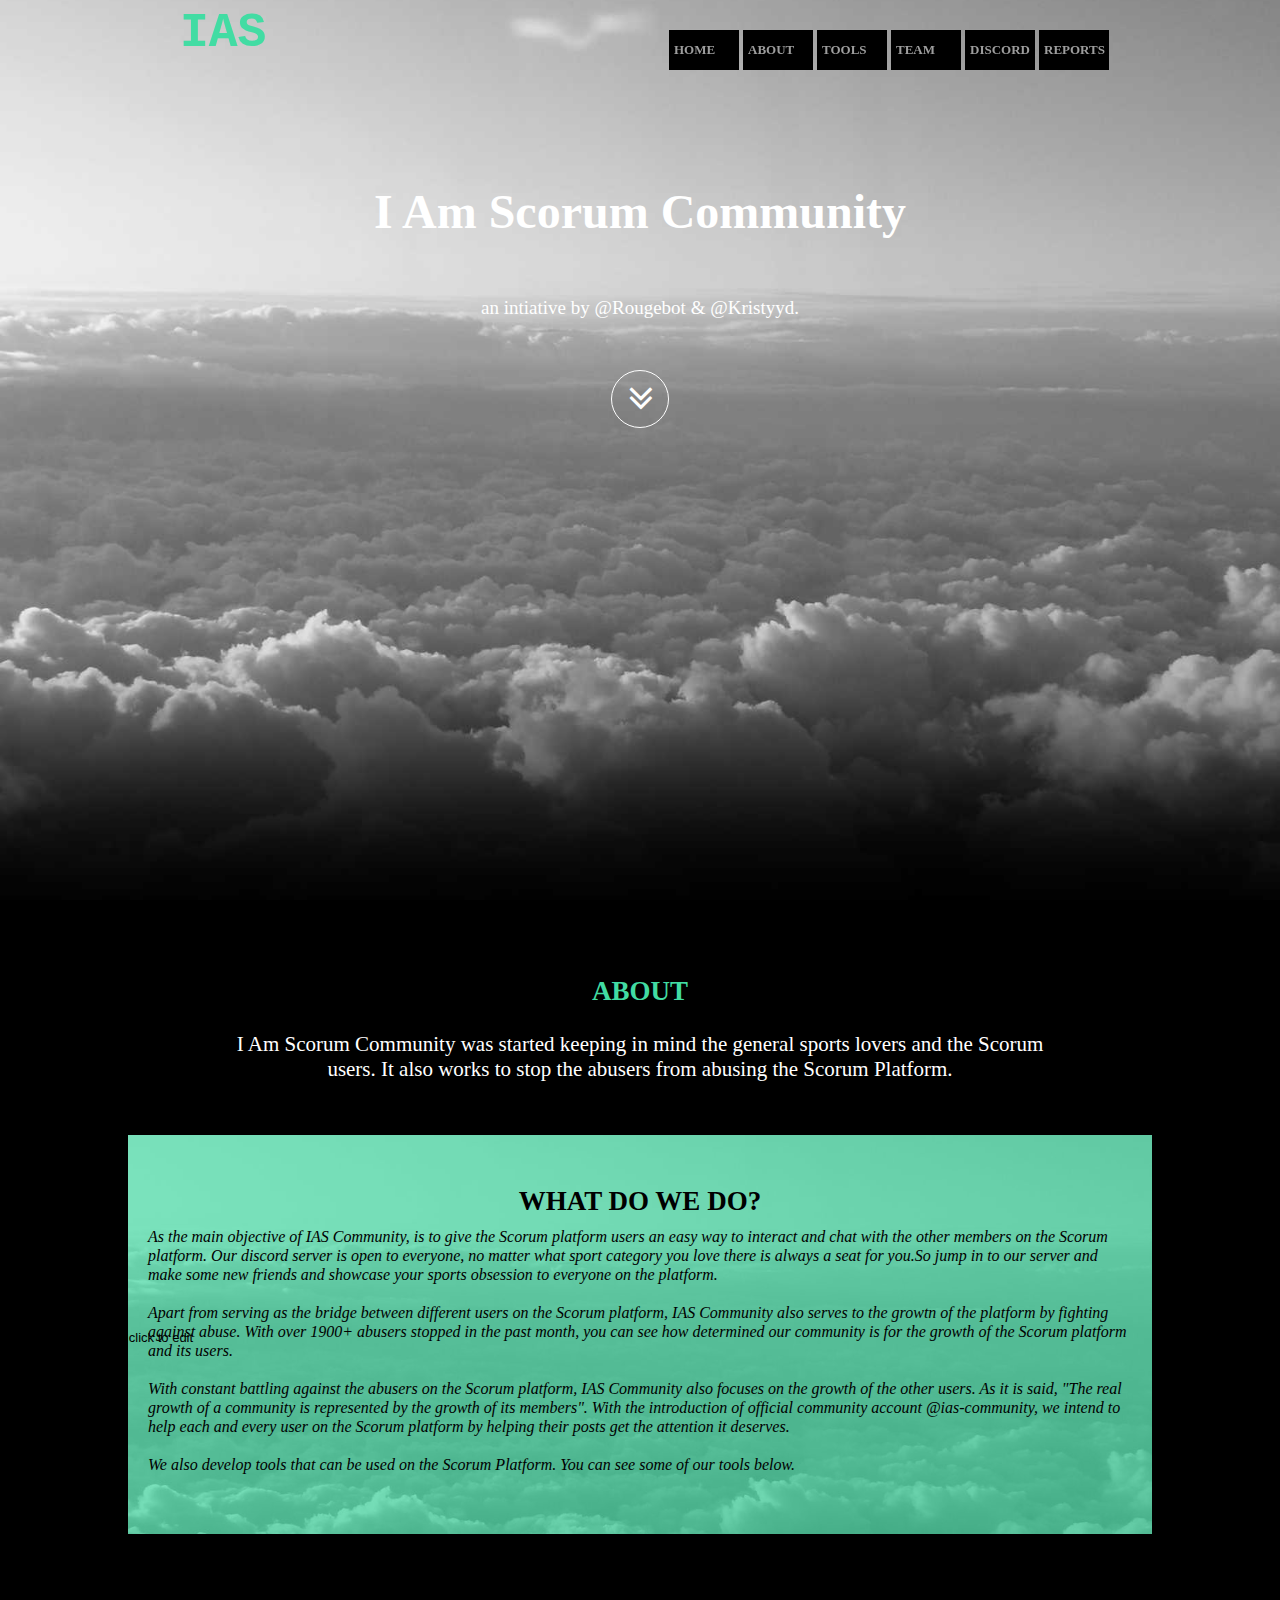
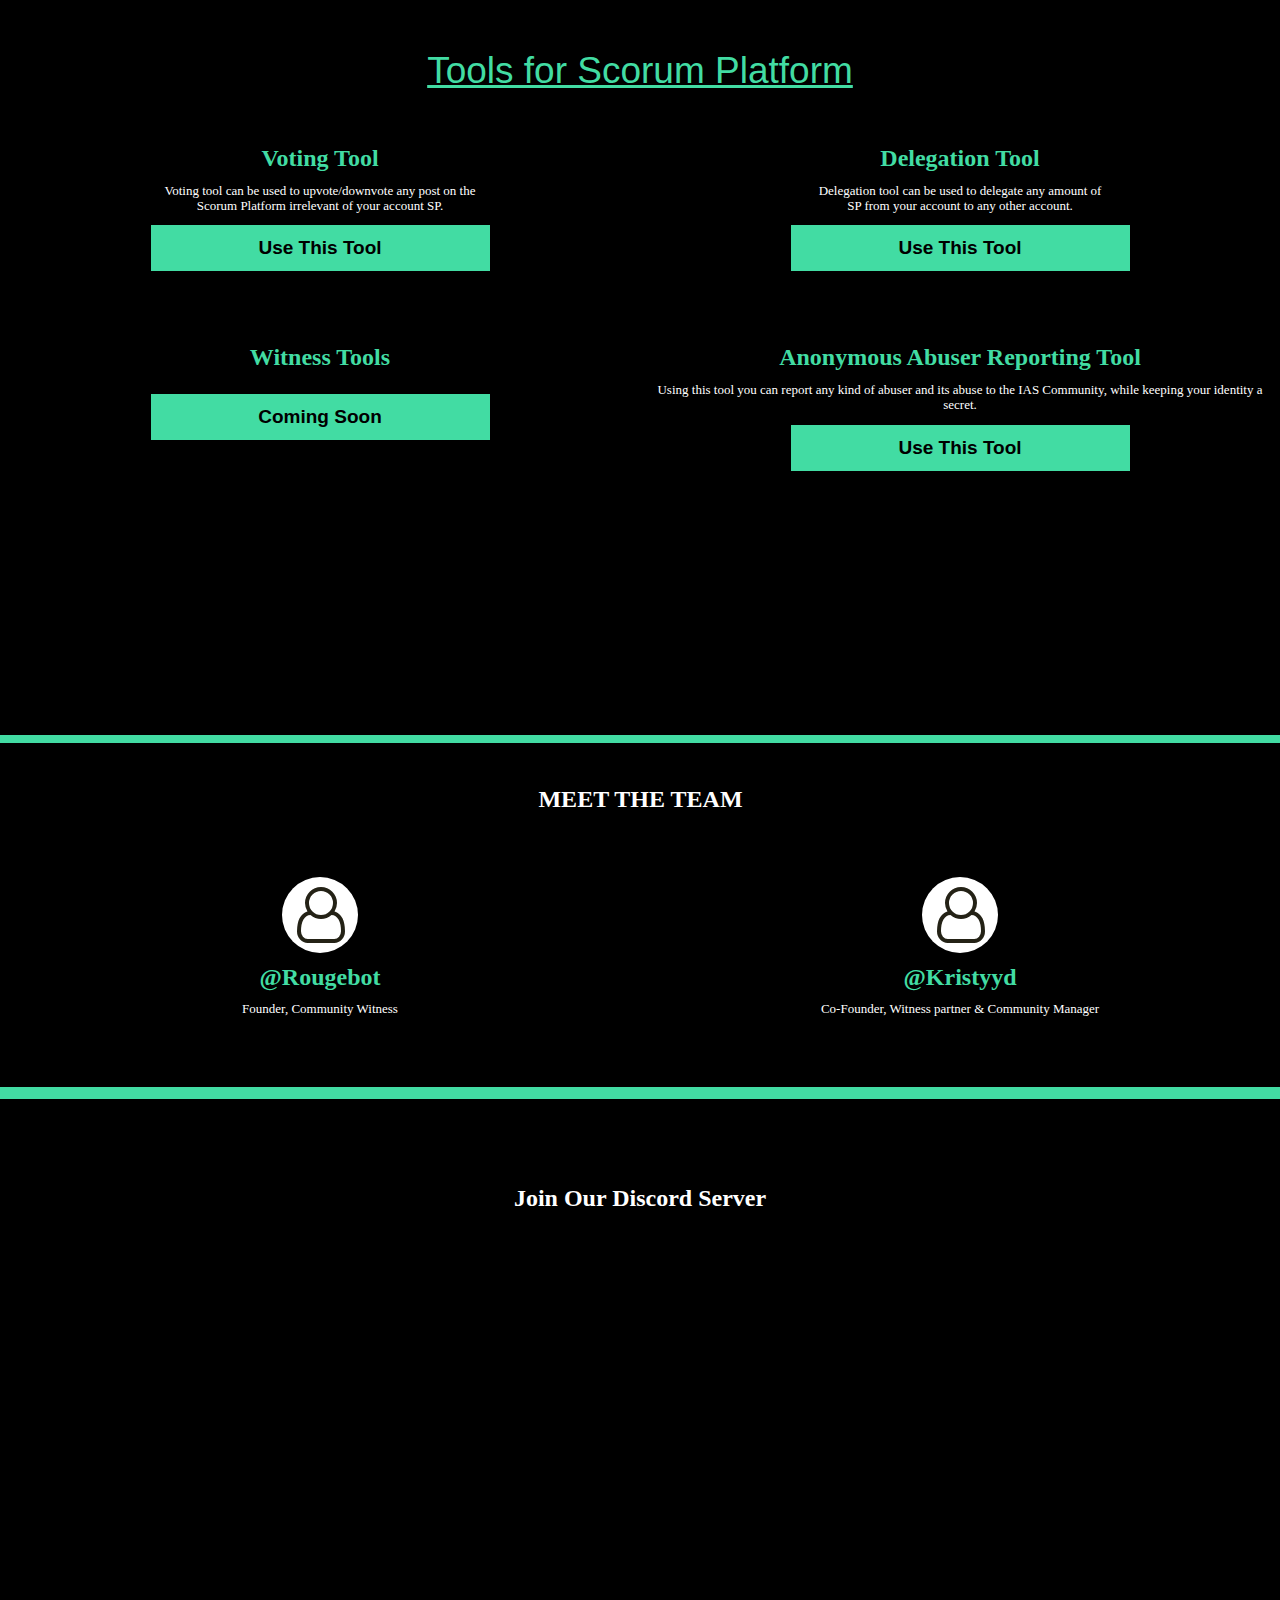
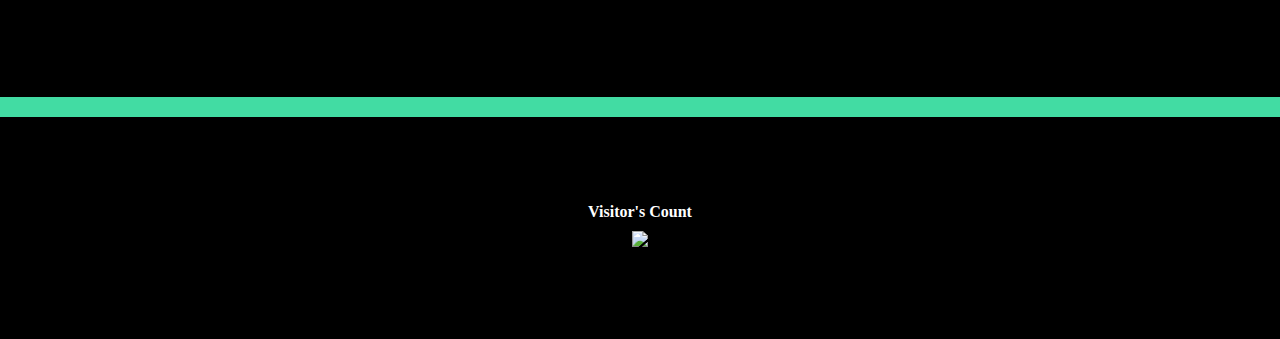
==== commit 7122574b: "Add files via upload" ====
--- a/index.html
+++ b/index.html
@@ -2,7 +2,7 @@
 <html>
 <head>
 <meta charset="utf-8">
-<title>I Am Scorum Community Official Site</title>
+<title>I Am Scorum Communirty Official Site</title>
 
 <meta name="viewport" content="width=device-width, initial-scale=1.0">
 <link href="font-awesome.min.css" rel="stylesheet">
@@ -11,13 +11,14 @@
 <!-- Insert Google Analytics code here -->
 </head>
 <body data-spy="scroll">
-<div id="wb_Text10">
+
+<div id="wb_Text10" style="position:absolute;left:84px;top:1330px;width:795px;height:16px;z-index:38;">
 <span style="color:#000000;font-family:Arial;font-size:13px;">Double click to edit</span></div>
-<header id="PageHeader1" data--10-bottom="height:50px;" data--10-top="background:rgba(0,0,0,1);" data-bottom="height:80px;" data-top="background:rgba(0,0,0,0);">
-<div id="PageHeader1_Container">
-<div id="wb_Text9">
+<header id="PageHeader1" style="position:fixed;text-align:center;left:0;top:0;right:0;height:80px;z-index:7777;" data--10-bottom="height:50px;" data--10-top="background:rgba(0,0,0,1);" data-bottom="height:80px;" data-top="background:rgba(0,0,0,0);">
+<div id="PageHeader1_Container" style="width:970px;position:relative;margin-left:auto;margin-right:auto;text-align:left;">
+<div id="wb_Text9" style="position:absolute;left:25px;top:5px;width:122px;height:54px;z-index:0;">
 <span style="color:#42DCA3;font-family:'Courier New';font-size:48px;"><strong>IAS</strong></span></div>
-<div id="wb_CssMenu1" data--10-top="top:0px;" data-top="top:30px;">
+<div id="wb_CssMenu1" style="position:absolute;left:514px;top:30px;width:444px;height:50px;z-index:1;" data--10-top="top:0px;" data-top="top:30px;">
 <ul role="menubar">
 <li class="firstmain"><a role="menuitem" href="./index.html" target="_self">HOME</a>
 </li>
@@ -26,7 +27,11 @@
 <li><a role="menuitem" class="withsubmenu" href="./index.html#Tools_for_scorum" target="_self">TOOLS</a>
 
 <ul role="menu">
-<li class="firstitem lastitem"><a role="menuitem" href="./votetool.html" target="_self" title="Voting Tool">Voting&nbsp;Tool</a>
+<li class="firstitem"><a role="menuitem" href="./votetool.html" target="_self" title="Voting Tool">Voting&nbsp;Tool</a>
+</li>
+<li><a role="menuitem" href="./delegation_tool.html" target="_self" title="Delegation Tool">Delegation&nbsp;Tool</a>
+</li>
+<li class="lastitem"><a role="menuitem" href="./abuser_reports.html" target="_self">Anonymous&nbsp;Abuser&nbsp;Reporting&nbsp;Tool</a>
 </li>
 </ul>
 </li>
@@ -40,17 +45,17 @@
 </div>
 </div>
 </header>
-<div id="intro">
-<div id="intro_Container">
-<div id="wb_Text1">
+<div id="intro" style="position:relative;text-align:center;width:100%;height:100%;float:left;display:block;z-index:39;">
+<div id="intro_Container" style="width:970px;position:relative;margin-left:auto;margin-right:auto;text-align:left;">
+<div id="wb_Text1" style="position:absolute;left:101px;top:183px;width:768px;height:168px;text-align:center;z-index:2;">
 <span style="color:#FFFFFF;font-family:'Trebuchet MS';font-size:48px;"><strong>I Am Scorum Community<br><br></strong></span><span style="color:#FFFFFF;font-family:'Trebuchet MS';font-size:19px;">an intiative by @Rougebot &amp; @Kristyyd.<br></span></div>
-<div id="wb_FontAwesomeIcon10">
+<div id="wb_FontAwesomeIcon10" style="position:absolute;left:456px;top:370px;width:40px;height:40px;text-align:center;z-index:3;">
 <a href="#about"><div id="FontAwesomeIcon10"><i class="fa fa-angle-double-down"></i></div></a></div>
 </div>
 </div>
-<div id="about">
-<div id="about_Container">
-<div id="wb_Text3">
+<div id="about" style="position:relative;text-align:center;width:100%;height:235px;float:left;clear:left;display:block;z-index:40;">
+<div id="about_Container" style="width:970px;position:relative;margin-left:auto;margin-right:auto;text-align:left;">
+<div id="wb_Text3" style="position:absolute;left:77px;top:75px;width:816px;height:116px;text-align:center;z-index:4;">
 <span style="color:#42DCA3;font-family:'Trebuchet MS';font-size:27px;"><strong>ABOUT</strong></span><span style="color:#FFFFFF;font-family:'Trebuchet MS';font-size:21px;"><br><br>I Am Scorum Community was started keeping in mind the general sports lovers and the Scorum users. It also works to stop the abusers from abusing the Scorum Platform.</span></div>
 </div>
 </div>
@@ -69,9 +74,9 @@
 </div>
 </div>
 </div>
-<div id="Layer1">
-<div id="Layer1_Container">
-<div id="wb_Text13">
+<div id="Layer1" style="position:relative;text-align:center;width:100%;height:115px;float:left;clear:left;display:block;z-index:41;">
+<div id="Layer1_Container" style="width:970px;position:relative;margin-left:auto;margin-right:auto;text-align:left;">
+<div id="wb_Text13" style="position:absolute;left:213px;top:-39px;width:544px;height:20px;text-align:center;z-index:7;">
 &nbsp;</div>
 </div>
 </div>
@@ -98,22 +103,22 @@
 <div id="LayoutGrid1">
 <div class="row">
 <div class="col-1">
-<div id="wb_Heading2">
+<div id="wb_Heading2" style="display:inline-block;width:100%;z-index:9;">
 <h3 id="Heading2">Voting Tool</h3>
 </div>
 <div id="wb_Text12">
 <span style="color:#FFFFFF;font-family:'Trebuchet MS';font-size:13px;">Voting tool can be used to upvote/downvote any post on the<br>Scorum Platform irrelevant of your account SP.</span>
 </div>
-<a href="./votetool.html"><div id="Banner1"><span>Use This Tool</span></div></a>
+<a href="./votetool.html"><div id="Banner1" style="display:inline-block;width:339px;height:46px;z-index:11"><span>Use This Tool</span></div></a>
 </div>
 <div class="col-2">
-<div id="wb_Heading8">
-<h3 id="Heading8">Anonymous Abuser Reporting</h3>
-</div>
-<div id="wb_Text24">
-<span style="color:#FFFFFF;font-family:'Trebuchet MS';font-size:13px;"> Anonymous Abuser Reporting is for those people who want to report an abuse on the Scorum platform but are afraid of revenge flag wars.</span>
-</div>
-<a href="./community_reports.html"><div id="Banner2"><span>Use This Tool</span></div></a>
+<div id="wb_Heading4" style="display:inline-block;width:100%;z-index:12;">
+<h3 id="Heading4">Delegation Tool</h3>
+</div>
+<div id="wb_Text17">
+<span style="color:#FFFFFF;font-family:'Trebuchet MS';font-size:13px;">Delegation tool can be used to delegate any amount of<br>SP from your account to any other account.</span>
+</div>
+<a href="./delegation_tool.html"><div id="Banner4" style="display:inline-block;width:339px;height:46px;z-index:14"><span>Use This Tool</span></div></a>
 </div>
 </div>
 </div>
@@ -122,41 +127,41 @@
 <div id="LayoutGrid2">
 <div class="row">
 <div class="col-1">
-<div id="wb_Heading5">
+<div id="wb_Heading5" style="display:inline-block;width:100%;z-index:15;">
 <h3 id="Heading5">Witness Tools</h3>
 </div>
 <div id="wb_Text20">
 &nbsp;
 </div>
-<div id="Banner3"><span>Coming Soon</span></div>
+<div id="Banner3" style="display:inline-block;width:339px;height:46px;z-index:17"><span>Coming Soon</span></div>
 </div>
 <div class="col-2">
-<div id="wb_Heading4">
-<h3 id="Heading4">Delegation Tool</h3>
-</div>
-<div id="wb_Text17">
-<span style="color:#FFFFFF;font-family:'Trebuchet MS';font-size:13px;">Delegation tool can be used to delegate any amount of<br>SP from your account to any other account.</span>
-</div>
-<div id="Banner4"><span>Coming Soon</span></div>
-</div>
-</div>
-</div>
-</div>
-<div id="Layer2">
-<div id="Layer2_Container">
-<div id="wb_Text15">
-&nbsp;</div>
-</div>
-</div>
-<div id="Layer3">
-<div id="Layer3_Container">
-<div id="wb_Text18">
-&nbsp;</div>
-</div>
-</div>
-<div id="team">
-<div id="team_Container">
-<div id="wb_Text4">
+<div id="wb_Heading7" style="display:inline-block;width:100%;z-index:18;">
+<h3 id="Heading7">Anonymous Abuser Reporting Tool</h3>
+</div>
+<div id="wb_Text22">
+<span style="color:#FFFFFF;font-family:'Trebuchet MS';font-size:13px;">Using this tool you can report any kind of abuser and its abuse to the IAS Community, while keeping your identity a secret.</span>
+</div>
+<a href="./abuser_reports.html"><div id="Banner2" style="display:inline-block;width:339px;height:46px;z-index:20"><span>Use This Tool</span></div></a>
+</div>
+</div>
+</div>
+</div>
+<div id="Layer2" style="position:relative;text-align:center;width:100%;height:242px;float:left;clear:left;display:block;z-index:42;">
+<div id="Layer2_Container" style="width:970px;position:relative;margin-left:auto;margin-right:auto;text-align:left;">
+<div id="wb_Text15" style="position:absolute;left:213px;top:20px;width:544px;height:20px;text-align:center;z-index:21;">
+&nbsp;</div>
+</div>
+</div>
+<div id="Layer3" style="position:relative;text-align:center;width:100%;height:8px;float:left;clear:left;display:block;z-index:43;">
+<div id="Layer3_Container" style="width:970px;position:relative;margin-left:auto;margin-right:auto;text-align:left;">
+<div id="wb_Text18" style="position:absolute;left:213px;top:-70px;width:544px;height:20px;text-align:center;z-index:22;">
+&nbsp;</div>
+</div>
+</div>
+<div id="team" style="position:relative;text-align:center;width:100%;height:94px;float:left;clear:left;display:block;z-index:44;">
+<div id="team_Container" style="width:970px;position:relative;margin-left:auto;margin-right:auto;text-align:left;">
+<div id="wb_Text4" style="position:absolute;left:341px;top:42px;width:289px;height:29px;text-align:center;z-index:23;">
 <span style="color:#FFFFFF;font-family:'Trebuchet MS';font-size:24px;"><strong>MEET THE TEAM</strong></span></div>
 </div>
 </div>
@@ -164,22 +169,22 @@
 <div id="team_grid">
 <div class="row">
 <div class="col-1">
-<div id="wb_Team1">
+<div id="wb_Team1" style="display:inline-block;width:56px;height:56px;text-align:center;z-index:24;">
 <a href="https://scorum.com/en-us/profile/@rougebot" target="_blank" title="Rougebot"><div id="Team1"><i class="fa fa-user-o"></i></div></a>
 </div>
-<div id="wb_Name1">
+<div id="wb_Name1" style="display:inline-block;width:100%;z-index:25;">
 <h3 id="Name1">@Rougebot</h3>
 </div>
 <div id="wb_Text8">
 <span style="color:#FFFFFF;font-family:'Trebuchet MS';font-size:13px;">Founder, Community Witness</span>
 </div>
-<hr id="spacer-line1">
+<hr id="spacer-line1" style="display:block;width: 100%;z-index:27;">
 </div>
 <div class="col-2">
-<div id="wb_FontAwesomeIcon2">
+<div id="wb_FontAwesomeIcon2" style="display:inline-block;width:56px;height:56px;text-align:center;z-index:28;">
 <a href="https://scorum.com/en-us/profile/@kristyyd" target="_blank" title="Kristyyd"><div id="FontAwesomeIcon2"><i class="fa fa-user-o"></i></div></a>
 </div>
-<div id="wb_Heading1">
+<div id="wb_Heading1" style="display:inline-block;width:100%;z-index:29;">
 <h3 id="Heading1">@Kristyyd</h3>
 </div>
 <div id="wb_Text7">
@@ -189,9 +194,9 @@
 </div>
 </div>
 </div>
-<div id="quote">
-<div id="quote_Container">
-<div id="wb_Text5">
+<div id="quote" style="position:relative;text-align:center;width:100%;height:12px;float:left;clear:left;display:block;z-index:45;">
+<div id="quote_Container" style="width:970px;position:relative;margin-left:auto;margin-right:auto;text-align:left;">
+<div id="wb_Text5" style="position:absolute;left:213px;top:-36px;width:544px;height:20px;text-align:center;z-index:31;">
 &nbsp;</div>
 </div>
 </div>
@@ -202,15 +207,15 @@
 <div id="wb_Text6">
 <span style="color:#FFFFFF;font-family:'Trebuchet MS';font-size:24px;"><strong>Join Our Discord Server</strong></span>
 </div>
-<div id="Html1">
+<div id="Html1" style="display:inline-block;width:250px;height:213px;z-index:33">
 <iframe src="https://discordapp.com/widget?id=514727382062727178&theme=dark" width="300" height="400" allowtransparency="true" frameborder="0"></iframe></div>
 </div>
 </div>
 </div>
 </div>
-<div id="Layer4">
-<div id="Layer4_Container">
-<div id="wb_Text19">
+<div id="Layer4" style="position:relative;text-align:center;width:100%;height:20px;float:left;clear:left;display:block;z-index:46;">
+<div id="Layer4_Container" style="width:970px;position:relative;margin-left:auto;margin-right:auto;text-align:left;">
+<div id="wb_Text19" style="position:absolute;left:213px;top:-36px;width:544px;height:20px;text-align:center;z-index:34;">
 &nbsp;</div>
 </div>
 </div>
@@ -221,7 +226,7 @@
 <div id="wb_Text23">
 <span style="color:#FFFFFF;font-family:'Trebuchet MS';font-size:16px;"><strong>Visitor's Count</strong></span>
 </div>
-<div id="Html3">
+<div id="Html3" style="display:inline-block;width:190px;height:33px;z-index:36">
 <div align=center><a href='https://www.counter12.com'><img src='https://www.counter12.com/img-7d6bW51db5ay3047-9.gif' border='0' alt='conter12'></a></div></div>
 </div>
 </div>
--- a/index.css
+++ b/index.css
@@ -96,7 +96,6 @@
    background-image: url(images/clouds_bg.jpg);
    background-repeat: repeat;
    background-position: center bottom;
-   background-attachment: scroll;
    background-size: cover;
    margin: 0;
 }
@@ -157,7 +156,6 @@
    background-image: url(images/clouds_bg.jpg);
    background-repeat: repeat;
    background-position: center center;
-   background-attachment: scroll;
    background-size: cover;
    border: 0px solid #000000;
    box-sizing: border-box;
@@ -419,7 +417,7 @@
    background-color: transparent;
    background-image: none;
    border: 0px solid #FFFFFF;
-   width: 100%;
+   width: 50%;
    text-align: center;
 }
 #LayoutGrid1 > .row > .col-2
@@ -427,8 +425,7 @@
    background-color: transparent;
    background-image: none;
    border: 0px solid #FFFFFF;
-   display: none;
-   width: 0;
+   width: 50%;
    text-align: center;
 }
 #LayoutGrid1:before,
@@ -1858,79 +1855,6 @@
 #wb_Text23 div
 {
    text-align: center;
-}
-#wb_Heading8
-{
-   background-color: transparent;
-   background-image: none;
-   border: 0px solid #FFFFFF;
-   box-sizing: border-box;
-   margin: 0;
-   padding: 10px 0px 10px 0px;
-   text-align: center;
-}
-#Heading8
-{
-   color: #42DCA3;
-   font-family: "Trebuchet MS";
-   font-weight: bold;
-   font-size: 24px;
-   margin: 0;
-   text-align: center;
-}
-#Heading8 a
-{
-   color: #42DCA3;
-   text-decoration: none;
-}
-#wb_Text24 
-{
-   background-color: transparent;
-   background-image: none;
-   border: 0px solid #000000;
-   padding: 0px 0px 10px 0px;
-   margin: 0;
-   text-align: center;
-}
-#wb_Text24 div
-{
-   text-align: center;
-}
-#Banner2
-{
-   background-color: #42DCA3;
-   background-image: none;
-   border: 2px solid #000000;
-   color: #000000;
-   font-family: Arial;
-   font-weight: bold;
-   font-size: 19px;
-   text-align: center;
-   margin: 0;
-}
-#Banner2 span
-{
-   display: block;
-   height: 19px;
-   margin: 12px 0px 12px 0px;
-}
-#Banner2 .single-char
-{
-   float: left;
-}
-#Banner2 div
-{
-   display: inline-block;
-   text-align: center;
-}
-.Banner2_ShowAnimation
-{
-   -webkit-animation: animate-background 1000ms linear 0s 1 normal both;
-   -moz-animation: animate-background 1000ms linear 0s 1 normal both;
-   animation: animate-background 1000ms linear 0s 1 normal both;
-}
-.Banner2_HideAnimation
-{
 }
 #wb_Heading4
 {
@@ -2082,7 +2006,7 @@
    left: 0;
    top: 0;
    visibility: hidden;
-   width: 200px;
+   width: 230px;
    height: auto;
    border: none;
    background-color: transparent;
@@ -2100,7 +2024,7 @@
 }
 #wb_CssMenu1 li li
 {
-   width: 200px;
+   width: 230px;
    padding: 0 0px 0px 0px;
    border: 0px #000000 solid;
    border-width: 0 0px;
@@ -2117,7 +2041,7 @@
 {
    float: none;
    margin: 0;
-   width: 188px;
+   width: 218px;
    height: auto;
    white-space: normal;
    padding: 8px 6px 7px 6px;
@@ -2151,888 +2075,76 @@
    height: 0;
    line-height: 0;
 }
-#wb_Text19
-{
-   position: absolute;
-   left: 213px;
-   top: -36px;
-   width: 544px;
-   height: 20px;
-   text-align: center;
-   z-index: 34;
-}
-#Layer2_Container
-{
-   width: 970px;
-   position: relative;
-   margin-left: auto;
-   margin-right: auto;
-   text-align: left;
-}
-#wb_Heading2
-{
-   display: inline-block;
-   width: 100%;
-   z-index: 9;
-}
-#intro_Container
-{
-   width: 970px;
-   position: relative;
-   margin-left: auto;
-   margin-right: auto;
-   text-align: left;
-}
-#wb_FontAwesomeIcon2
-{
-   display: inline-block;
-   width: 56px;
-   height: 56px;
-   text-align: center;
-   z-index: 28;
-}
-#about_Container
-{
-   width: 970px;
-   position: relative;
-   margin-left: auto;
-   margin-right: auto;
-   text-align: left;
-}
-#wb_Text1
-{
-   position: absolute;
-   left: 101px;
-   top: 183px;
-   width: 768px;
-   height: 168px;
-   text-align: center;
-   z-index: 2;
-}
-#wb_Team1
-{
-   display: inline-block;
-   width: 56px;
-   height: 56px;
-   text-align: center;
-   z-index: 24;
-}
-#wb_Heading4
-{
-   display: inline-block;
-   width: 100%;
-   z-index: 18;
-}
-#Banner1
-{
-   display: inline-block;
-   width: 339px;
-   height: 46px;
-   z-index: 11;
-}
-#wb_FontAwesomeIcon10
-{
-   position: absolute;
-   left: 456px;
-   top: 370px;
-   width: 40px;
-   height: 40px;
-   text-align: center;
-   z-index: 3;
-}
-#wb_Name1
-{
-   display: inline-block;
-   width: 100%;
-   z-index: 25;
-}
-#wb_Heading5
-{
-   display: inline-block;
-   width: 100%;
-   z-index: 15;
-}
-#Banner2
-{
-   display: inline-block;
-   width: 339px;
-   height: 46px;
-   z-index: 14;
-}
-#wb_Text3
-{
-   position: absolute;
-   left: 77px;
-   top: 75px;
-   width: 816px;
-   height: 116px;
-   text-align: center;
-   z-index: 4;
-}
-#spacer-line1
-{
-   display: block;
-   width: 100%;
-   z-index: 27;
-}
-#wb_Text4
-{
-   position: absolute;
-   left: 341px;
-   top: 42px;
-   width: 289px;
-   height: 29px;
-   text-align: center;
-   z-index: 23;
-}
-#Banner3
-{
-   display: inline-block;
-   width: 339px;
-   height: 46px;
-   z-index: 17;
-}
-#Layer1
-{
-   position: relative;
-   text-align: center;
-   width: 100%;
-   height: 115px;
-   float: left;
-   clear: left;
-   display: block;
-   z-index: 41;
-}
-#PageHeader1_Container
-{
-   width: 970px;
-   position: relative;
-   margin-left: auto;
-   margin-right: auto;
-   text-align: left;
-}
-#wb_Text5
-{
-   position: absolute;
-   left: 213px;
-   top: -36px;
-   width: 544px;
-   height: 20px;
-   text-align: center;
-   z-index: 31;
-}
-#Layer2
-{
-   position: relative;
-   text-align: center;
-   width: 100%;
-   height: 242px;
-   float: left;
-   clear: left;
-   display: block;
-   z-index: 42;
-}
-#Banner4
-{
-   display: inline-block;
-   width: 339px;
-   height: 46px;
-   z-index: 20;
-}
-#Layer4_Container
-{
-   width: 970px;
-   position: relative;
-   margin-left: auto;
-   margin-right: auto;
-   text-align: left;
-}
-#Html1
-{
-   display: inline-block;
-   width: 250px;
-   height: 213px;
-   z-index: 33;
-}
-#Layer3
-{
-   position: relative;
-   text-align: center;
-   width: 100%;
-   height: 8px;
-   float: left;
-   clear: left;
-   display: block;
-   z-index: 43;
-}
-#wb_Heading8
-{
-   display: inline-block;
-   width: 100%;
-   z-index: 12;
-}
-#Layer1_Container
-{
-   width: 970px;
-   position: relative;
-   margin-left: auto;
-   margin-right: auto;
-   text-align: left;
-}
-#intro
-{
-   position: relative;
-   text-align: center;
-   width: 100%;
-   height: 100%;
-   float: left;
-   display: block;
-   z-index: 39;
-}
-#Layer4
-{
-   position: relative;
-   text-align: center;
-   width: 100%;
-   height: 20px;
-   float: left;
-   clear: left;
-   display: block;
-   z-index: 46;
-}
-#quote_Container
-{
-   width: 970px;
-   position: relative;
-   margin-left: auto;
-   margin-right: auto;
-   text-align: left;
-}
-#quote
-{
-   position: relative;
-   text-align: center;
-   width: 100%;
-   height: 12px;
-   float: left;
-   clear: left;
-   display: block;
-   z-index: 45;
-}
-#team_Container
-{
-   width: 970px;
-   position: relative;
-   margin-left: auto;
-   margin-right: auto;
-   text-align: left;
-}
-#about
-{
-   position: relative;
-   text-align: center;
-   width: 100%;
-   height: 235px;
-   float: left;
-   clear: left;
-   display: block;
-   z-index: 40;
-}
-#Html3
-{
-   display: inline-block;
-   width: 190px;
-   height: 33px;
-   z-index: 36;
-}
-#wb_Text10
-{
-   position: absolute;
-   left: 84px;
-   top: 1330px;
-   width: 795px;
-   height: 16px;
-   z-index: 38;
-}
-#wb_Text9
-{
-   position: absolute;
-   left: 25px;
-   top: 5px;
-   width: 122px;
-   height: 54px;
-   z-index: 0;
-}
-#PageHeader1
-{
-   position: fixed;
-   text-align: center;
-   left: 0;
-   top: 0;
-   right: 0;
-   height: 80px;
-   z-index: 7777;
-}
-#wb_Text13
-{
-   position: absolute;
-   left: 213px;
-   top: -39px;
-   width: 544px;
-   height: 20px;
-   text-align: center;
-   z-index: 7;
-}
-#Layer3_Container
-{
-   width: 970px;
-   position: relative;
-   margin-left: auto;
-   margin-right: auto;
-   text-align: left;
-}
-#wb_CssMenu1
-{
-   position: absolute;
-   left: 525px;
-   top: 30px;
-   width: 444px;
-   height: 50px;
-   z-index: 1;
-}
-#wb_Text15
-{
-   position: absolute;
-   left: 213px;
-   top: 20px;
-   width: 544px;
-   height: 20px;
-   text-align: center;
-   z-index: 21;
-}
-#team
-{
-   position: relative;
-   text-align: center;
-   width: 100%;
-   height: 94px;
-   float: left;
-   clear: left;
-   display: block;
-   z-index: 44;
-}
-#wb_Heading1
-{
-   display: inline-block;
-   width: 100%;
-   z-index: 29;
-}
-#wb_Text18
-{
-   position: absolute;
-   left: 213px;
-   top: -70px;
-   width: 544px;
-   height: 20px;
-   text-align: center;
-   z-index: 22;
-}
-@media only screen and (max-width: 969px)
-{
-body
-{
-   background-color: #000000;
-   background-image: none;
-}
-#PageHeader1
-{
-   height: 50px;
-   visibility: visible;
-   font-size: 8px;
-   font-family: Arial;
-   font-weight: normal;
-   font-style: normal;
-   text-decoration: none;
-   background-color: #000000;
-   background-image: none;
-}
-#PageHeader1_Container
-{
-   width: 327px;
-}
-#wb_Text14
-{
-   visibility: visible;
-   display: block;
-   font-size: 8px;
-   font-family: Arial;
-   font-weight: normal;
-   font-style: normal;
-   text-decoration: none;
-   background-color: transparent;
-   background-image: none;
-}
-#wb_Text14
-{
-   margin: 0;
-   padding: 0;
-}
-#intro
-{
-   visibility: visible;
-   display: inline;
-   font-size: 8px;
-   font-family: Arial;
-   font-weight: normal;
-   font-style: normal;
-   text-decoration: none;
-   background-color: transparent;
-   background-image: url(images/clouds_bg.jpg);
-   background-repeat: repeat;
-   background-position: center bottom !important;
-   background-attachment: scroll;
-   background-size: cover;
-   margin: 0;
-}
-#intro
-{
-   margin: 0;
-}
-#intro_Container
-{
-   width: 327px;
-}
-#about
-{
-   height: 237px;
-   visibility: visible;
-   display: inline;
-   font-size: 8px;
-   font-family: Arial;
-   font-weight: normal;
-   font-style: normal;
-   text-decoration: none;
-   background-color: #000000;
-   background-image: none;
-   margin: -1px -1px -1px -1px;
-}
-#about
-{
-   margin: 0;
-}
-#about_Container
-{
-   width: 329px;
-}
-#wb_Text1
-{
-   left: 50px;
-   top: 78px;
-   width: 227px;
-   height: 74px;
-   visibility: visible;
-   display: inline;
-   font-size: 8px;
-   font-family: Arial;
-   font-weight: normal;
-   font-style: normal;
-   text-decoration: none;
-   background-color: transparent;
-   background-image: none;
-}
-#wb_Text1
-{
-   margin: 0;
-   padding: 0;
-}
-#wb_Text3
-{
-   left: 5px;
-   top: 50px;
-   width: 318px;
-   height: 159px;
-   visibility: visible;
-   display: inline;
-   font-size: 8px;
-   font-family: Arial;
-   font-weight: normal;
-   font-style: normal;
-   text-decoration: none;
-   background-color: transparent;
-   background-image: none;
-}
-#wb_Text3
-{
-   margin: 0;
-   padding: 0;
-}
-#wb_Text4
-{
-   left: 19px;
-   top: 28px;
-   width: 289px;
-   height: 29px;
-   visibility: visible;
-   display: inline;
-   font-size: 8px;
-   font-family: Arial;
-   font-weight: normal;
-   font-style: normal;
-   text-decoration: none;
-   background-color: transparent;
-   background-image: none;
-}
-#wb_Text4
-{
-   margin: 0;
-   padding: 0;
-}
-#wb_ReadMore
-{
-   visibility: visible;
-   display: table;
-   font-size: 8px;
-   font-family: Arial;
-   font-weight: normal;
-   font-style: normal;
-   text-decoration: none;
-   background-color: transparent;
-   background-image: url(images/clouds_bg.jpg);
-   background-repeat: repeat;
-   background-position: center center !important;
-   background-attachment: scroll;
-   background-size: cover;
-}
-#wb_ReadMore
-{
-   margin-top: 0px;
-   margin-bottom: 0px;
-}
-#ReadMore
-{
-   padding: 50px 0px 50px 0px;
-}
-#ReadMore .row
-{
-   margin-right: -0px;
-   margin-left: -0px;
-}
-#ReadMore > .row > .col-1
-{
-   padding-right: 0px;
-   padding-left: 0px;
-}
-#ReadMore > .row > .col-1
-{
-   display: block;
-   width: 100%;
+#wb_Heading7
+{
+   background-color: transparent;
+   background-image: none;
    border: 0px solid #FFFFFF;
-   border-radius: 0px;
-   text-align: center;
-}
-#team
-{
-   height: 94px;
-   visibility: visible;
-   display: inline;
-   font-size: 8px;
-   font-family: Arial;
-   font-weight: normal;
-   font-style: normal;
-   text-decoration: none;
-   background-color: #000000;
-   background-image: none;
-   margin: 0;
-}
-#team
-{
-   margin: 0;
-}
-#team_Container
-{
-   width: 327px;
-}
-#wb_team_grid
-{
-   visibility: visible;
-   display: table;
-   font-size: 8px;
-   font-family: Arial;
-   font-weight: normal;
-   font-style: normal;
-   text-decoration: none;
-   background-color: #000000;
-   background-image: none;
-}
-#wb_team_grid
-{
-   margin-top: 0px;
-   margin-bottom: 0px;
-}
-#team_grid
-{
-   padding: 40px 15px 20px 15px;
-}
-#team_grid .row
-{
-   margin-right: -15px;
-   margin-left: -15px;
-}
-#team_grid > .row > .col-1, #team_grid > .row > .col-2
-{
-   padding-right: 15px;
-   padding-left: 15px;
-}
-#team_grid > .row > .col-1
-{
-   display: block;
-   width: 100%;
-   border: 0px solid #FFFFFF;
-   border-radius: 0px;
-   text-align: center;
-}
-#team_grid > .row > .col-2
-{
-   display: block;
-   width: 100%;
-   border: 0px solid #FFFFFF;
-   border-radius: 0px;
-   text-align: center;
-}
-#quote
-{
-   height: 52px;
-   visibility: visible;
-   display: inline;
-   font-size: 8px;
-   font-family: Arial;
-   font-weight: normal;
-   font-style: normal;
-   text-decoration: none;
-   background-color: #42DCA3;
-   background-image: none;
-   margin: 0;
-}
-#quote
-{
-   margin: 0;
-}
-#quote_Container
-{
-   width: 327px;
-}
-#wb_contact
-{
-   visibility: visible;
-   display: table;
-   font-size: 8px;
-   font-family: Arial;
-   font-weight: normal;
-   font-style: normal;
-   text-decoration: none;
-   background-color: transparent;
-   background-image: none;
-}
-#wb_contact
-{
-   margin-top: 0px;
-   margin-bottom: 0px;
-}
-#contact
-{
-   padding: 75px 15px 0px 15px;
-}
-#contact .row
-{
-   margin-right: -15px;
-   margin-left: -15px;
-}
-#contact > .row > .col-1
-{
-   padding-right: 15px;
-   padding-left: 15px;
-}
-#contact > .row > .col-1
-{
-   display: block;
-   width: 100%;
-   border: 0px solid #FFFFFF;
-   border-radius: 0px;
-   text-align: center;
-}
-#wb_FontAwesomeIcon10
-{
-   left: 134px;
-   top: 234px;
-   width: 36px;
-   height: 36px;
-   visibility: visible;
-   display: inline;
-   color: #FFFFFF;
-   font-size: 8px;
-   font-family: Arial;
-   font-weight: normal;
-   font-style: normal;
-   text-decoration: none;
-   background-color: transparent;
-   background-image: none;
-   border-radius: 50%;
-   margin: 0;
-   padding: 10px 10px 10px 10px;
-}
-#FontAwesomeIcon10
-{
-   width: 36px;
-   height: 36px;
-}
-#FontAwesomeIcon10 i
-{
-   line-height: 36px;
-   font-size: 36px;
-   width: 22px;
-}
-#BuildWith1
-{
-   left: 441px;
-   top: 2296px;
-   width: 88px;
-   height: 31px;
-   visibility: visible;
-   display: inline;
-}
-#wb_Text9
-{
-   left: 25px;
-   top: 5px;
-   width: 122px;
-   height: 54px;
-   visibility: visible;
-   display: inline;
-   font-size: 8px;
-   font-family: Arial;
-   font-weight: normal;
-   font-style: normal;
-   text-decoration: none;
-   background-color: transparent;
-   background-image: none;
-}
-#wb_Text9
-{
-   margin: 0;
-   padding: 0;
-}
-#wb_text
-{
-   visibility: visible;
-   display: block;
-   font-size: 8px;
-   font-family: Arial;
-   font-weight: normal;
-   font-style: normal;
-   text-decoration: none;
-   background-color: transparent;
-   background-image: none;
-}
-#wb_text
-{
-   margin: 0;
-   padding: 10px 20px 10px 20px;
-}
-#wb_CssMenu1
-{
-   left: 220px;
-   top: 3px;
-   width: 84px;
-   height: 50px;
-   visibility: visible;
-   display: inline;
-   margin: 0;
-   text-align: right;
-}
-#wb_CssMenu1 li
-{
-   width: 70px;
-}
-#wb_CssMenu1 a
-{
-   color: #9D9D9D;
-   border: 0px solid #222222;
-   background-color: #000000;
-   background-image: none;
+   box-sizing: border-box;
+   margin: 0;
+   padding: 10px 0px 10px 0px;
+   text-align: center;
+}
+#Heading7
+{
+   color: #42DCA3;
    font-family: "Trebuchet MS";
    font-weight: bold;
-   font-size: 13px;
-   font-style: normal;
+   font-size: 24px;
+   margin: 0;
+   text-align: center;
+}
+#Heading7 a
+{
+   color: #42DCA3;
    text-decoration: none;
-   width: 60px;
-   height: 40px;
-   padding: 0px 5px 0px 5px;
-   line-height: 40px;
-   text-align: left;
-}
-#wb_CssMenu1 li:hover a, #wb_CssMenu1 a:hover, #wb_CssMenu1 .active
-{
-   color: #FFFFFF;
+}
+#wb_Text22 
+{
+   background-color: transparent;
+   background-image: none;
+   border: 0px solid #000000;
+   padding: 0px 0px 10px 0px;
+   margin: 0;
+   text-align: center;
+}
+#wb_Text22 div
+{
+   text-align: center;
+}
+#Banner2
+{
    background-color: #42DCA3;
    background-image: none;
-   border: 0px solid #222222;
-}
-#wb_CssMenu1 a.withsubmenu
-{
-   padding: 0 5px 0 5px;
-   width: 60px;
-}
-#wb_CssMenu1 ul :hover ul
-{
-   left: 0px;
-   top: 40px;
-   padding-top: 0px;
-   visibility: visible;
-}
-#wb_CssMenu1 .firstmain:hover ul
-{
-   left: 0px;
-}
-#wb_CssMenu1 li li
-{
-   width: 200px;
-}
-#wb_CssMenu1 ul ul a, #wb_CssMenu1 ul :hover ul a
-{
-   width: 188px;
-   padding: 8px 6px 7px 6px;
-   background-color: #000000;
-   border: 0px none #CCCCCC;
-   color: #42DCA3;
+   border: 2px solid #000000;
+   color: #000000;
    font-family: Arial;
-   font-weight: normal;
-   font-size: 13px;
-   font-style: normal;
-   line-height: 13px;
-   text-decoration: none;
-}
-#wb_CssMenu1 ul ul :hover a, #wb_CssMenu1 ul ul a:hover, #wb_CssMenu1 ul ul :hover ul :hover a, #wb_CssMenu1 ul ul :hover ul a:hover
-{
-   background-color: #42DCA3;
-   border: 0px none #2E6DA4;
-   color: #FFFFFF;
-}
-#wb_CssMenu1 ul
-{
-   width: 100%;
-}
-#wb_CssMenu1 li
-{
-   padding: 0 0px 4px 0px;
-   width: 100%;
-}
-#wb_CssMenu1 a
-{
-   float: none;
-   width: 100%;
-}
-#wb_CssMenu1 a.withsubmenu
-{
-   width: 100%;
-}
-}
+   font-weight: bold;
+   font-size: 19px;
+   text-align: center;
+   margin: 0;
+}
+#Banner2 span
+{
+   display: block;
+   height: 19px;
+   margin: 12px 0px 12px 0px;
+}
+#Banner2 .single-char
+{
+   float: left;
+}
+#Banner2 div
+{
+   display: inline-block;
+   text-align: center;
+}
+.Banner2_ShowAnimation
+{
+   -webkit-animation: animate-background 1000ms linear 0s 1 normal both;
+   -moz-animation: animate-background 1000ms linear 0s 1 normal both;
+   animation: animate-background 1000ms linear 0s 1 normal both;
+}
+.Banner2_HideAnimation
+{
+}
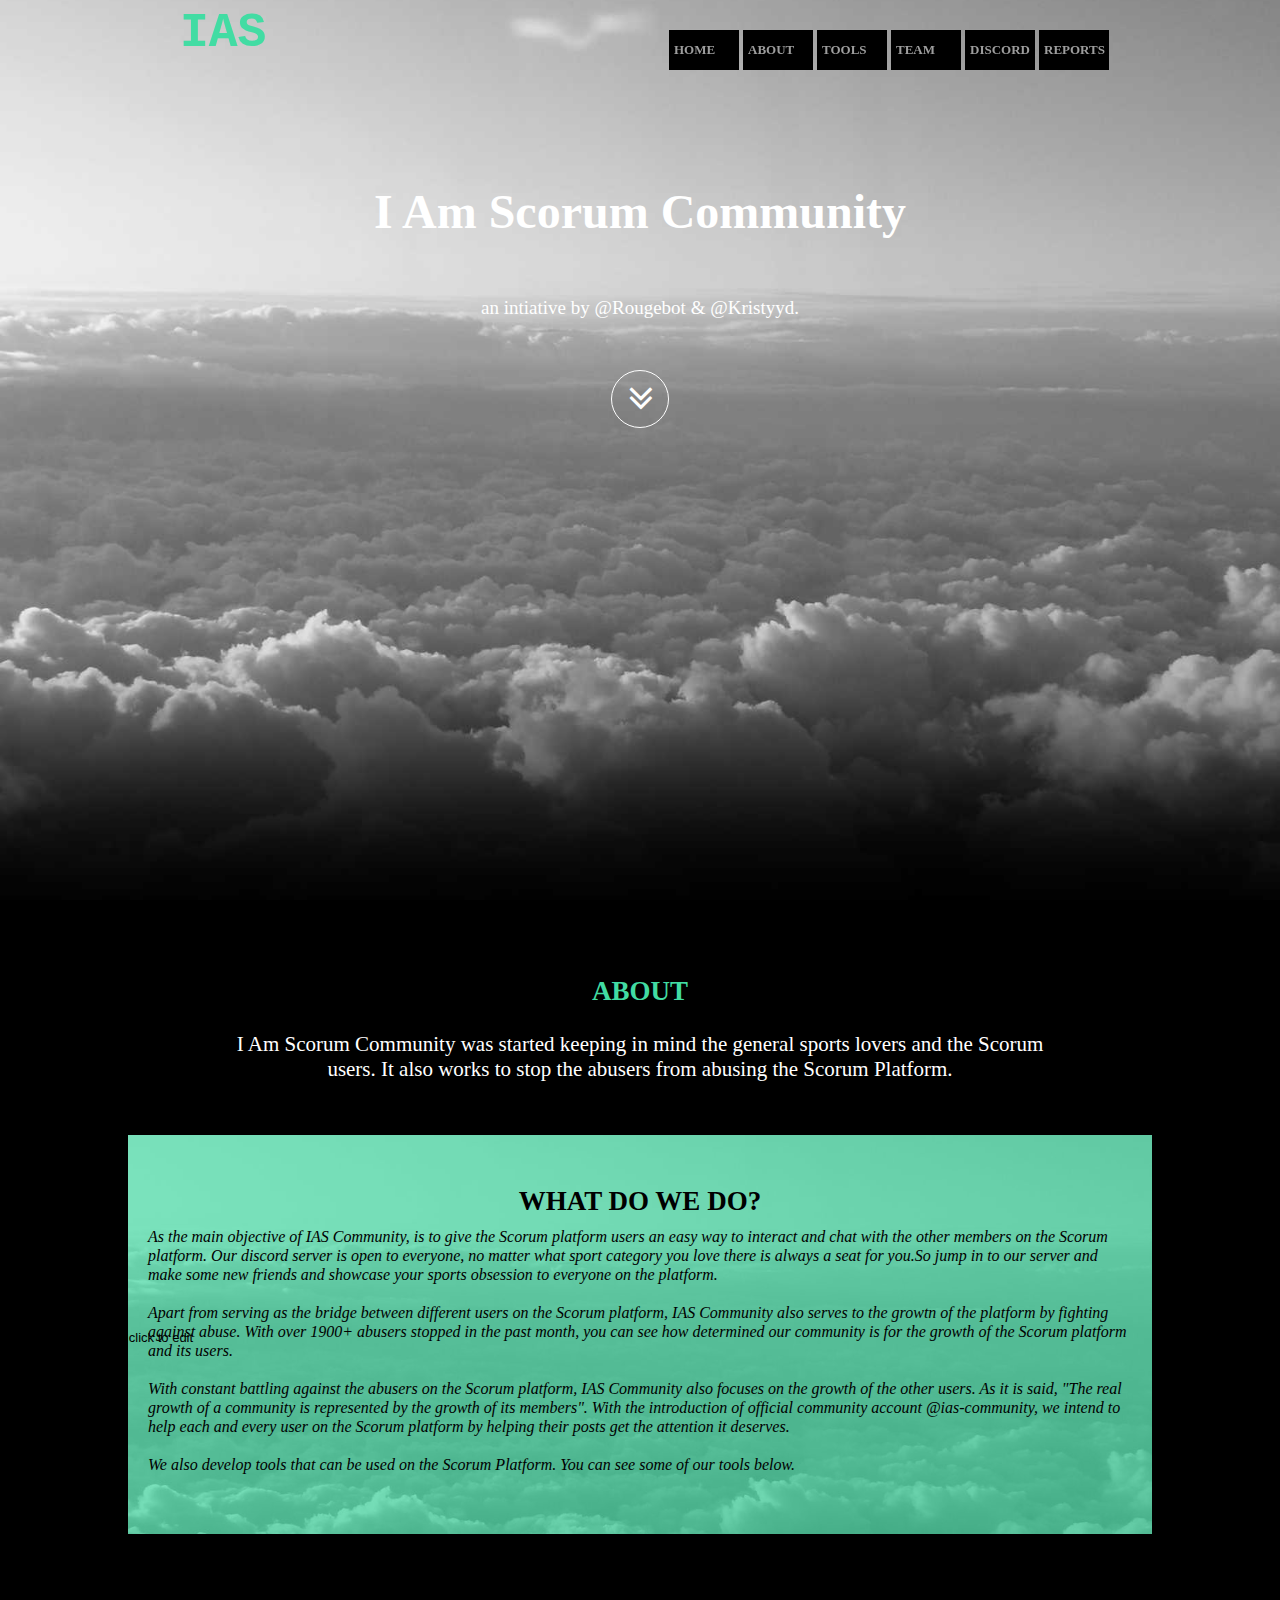
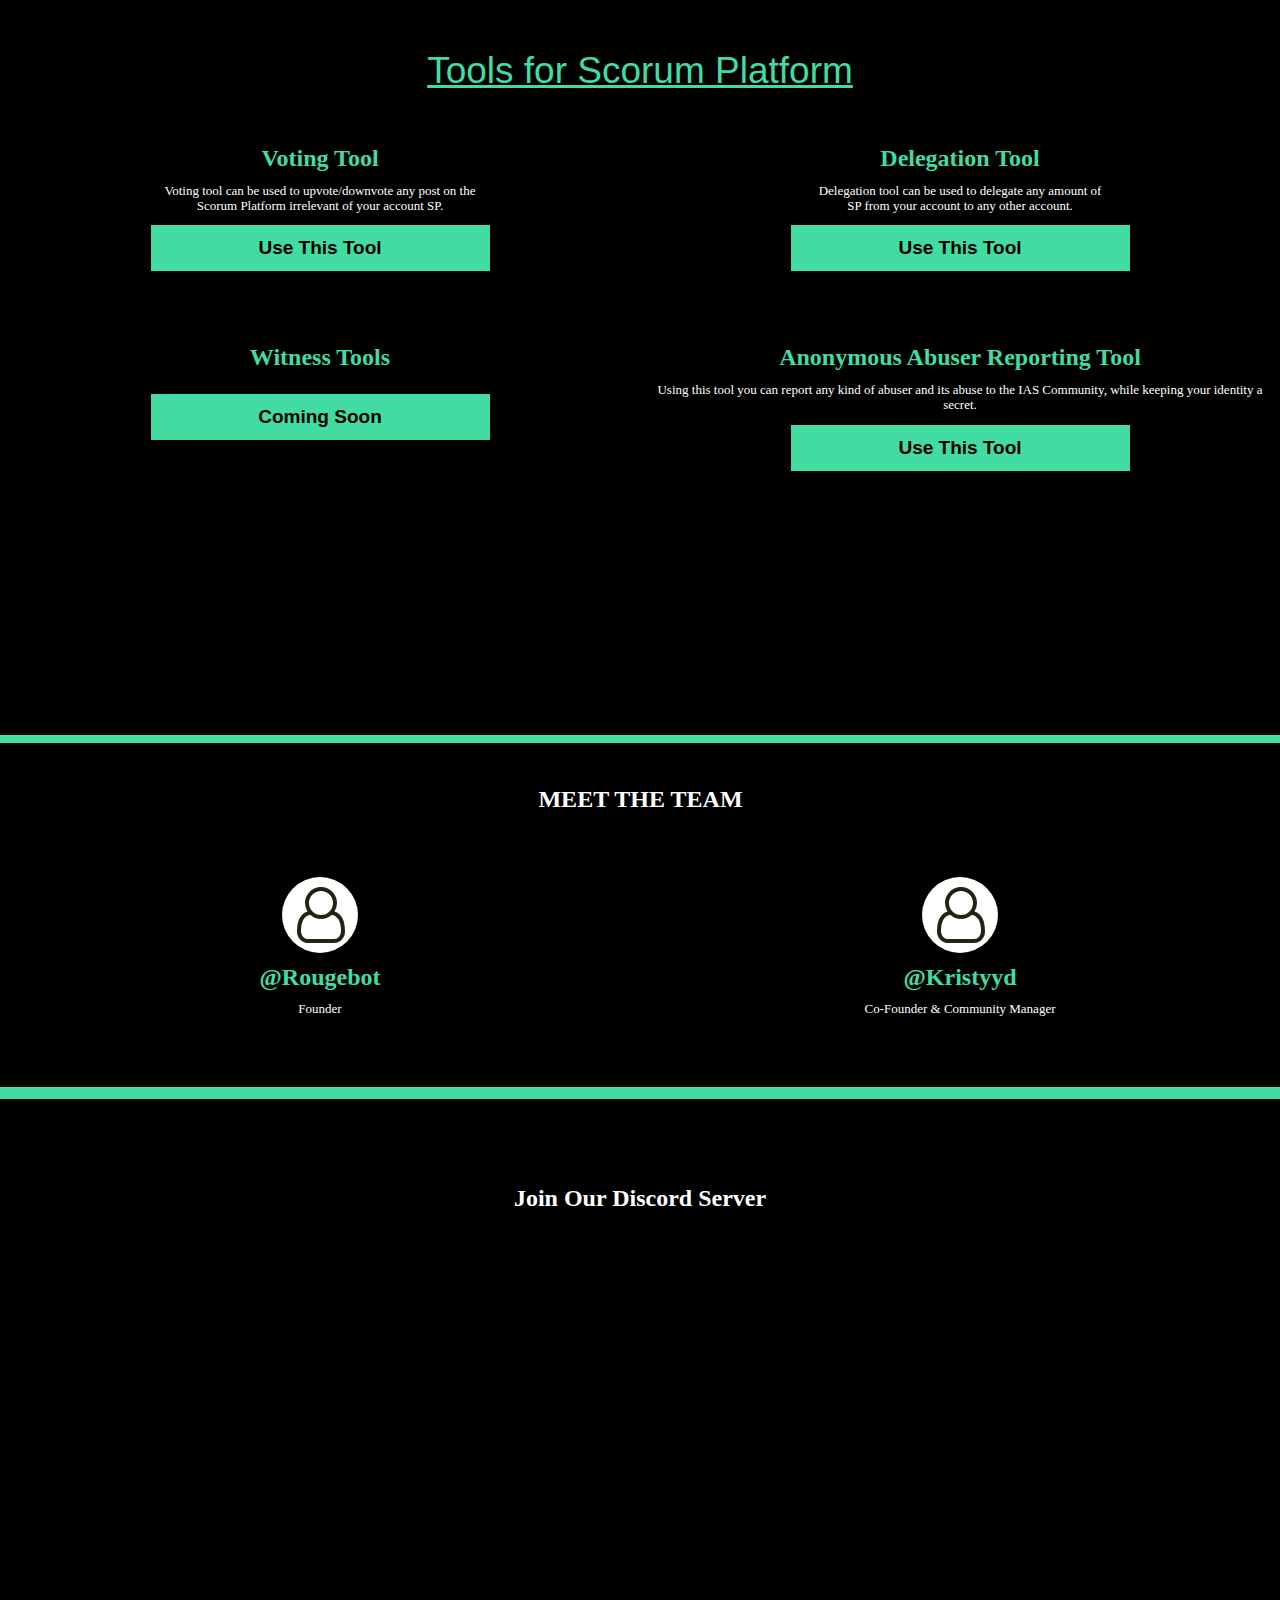
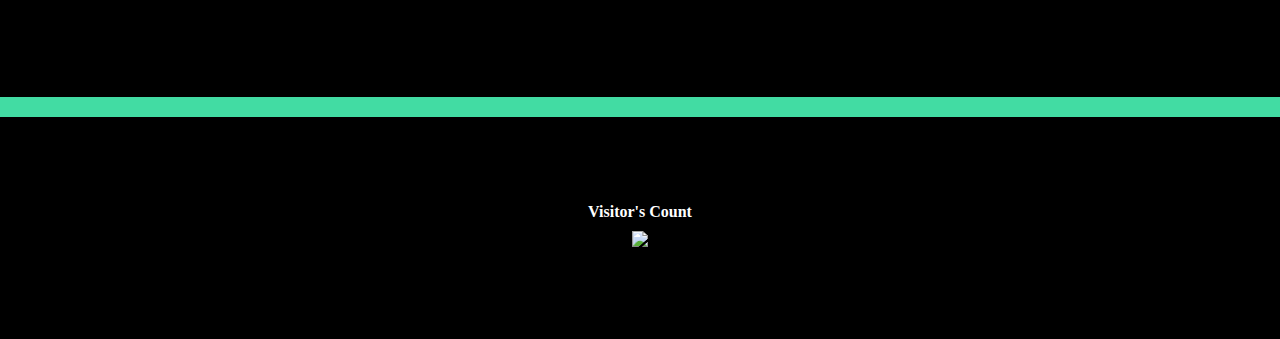
==== commit 8e415d45: "Update index.html" ====
--- a/index.html
+++ b/index.html
@@ -9,6 +9,13 @@
 <link href="I_Am_Scorum.css" rel="stylesheet">
 <link href="index.css" rel="stylesheet">
 <!-- Insert Google Analytics code here -->
+<script async src="//pagead2.googlesyndication.com/pagead/js/adsbygoogle.js"></script>
+<script>
+  (adsbygoogle = window.adsbygoogle || []).push({
+    google_ad_client: "ca-pub-2123559875625488",
+    enable_page_level_ads: true
+  });
+</script>
 </head>
 <body data-spy="scroll">
 
@@ -176,7 +183,7 @@
 <h3 id="Name1">@Rougebot</h3>
 </div>
 <div id="wb_Text8">
-<span style="color:#FFFFFF;font-family:'Trebuchet MS';font-size:13px;">Founder, Community Witness</span>
+<span style="color:#FFFFFF;font-family:'Trebuchet MS';font-size:13px;">Founder</span>
 </div>
 <hr id="spacer-line1" style="display:block;width: 100%;z-index:27;">
 </div>
@@ -188,7 +195,7 @@
 <h3 id="Heading1">@Kristyyd</h3>
 </div>
 <div id="wb_Text7">
-<span style="color:#FFFFFF;font-family:'Trebuchet MS';font-size:13px;">Co-Founder, Witness partner &amp; Community Manager</span>
+<span style="color:#FFFFFF;font-family:'Trebuchet MS';font-size:13px;">Co-Founder &amp; Community Manager</span>
 </div>
 </div>
 </div>
@@ -240,4 +247,4 @@
 <script src="wwb14.min.js"></script>
 <script type='text/javascript' src='https://www.counter12.com/ad.js?id=7d6bW51db5ay3047'></script><script src="index.js"></script>
 </body>
-</html>+</html>
